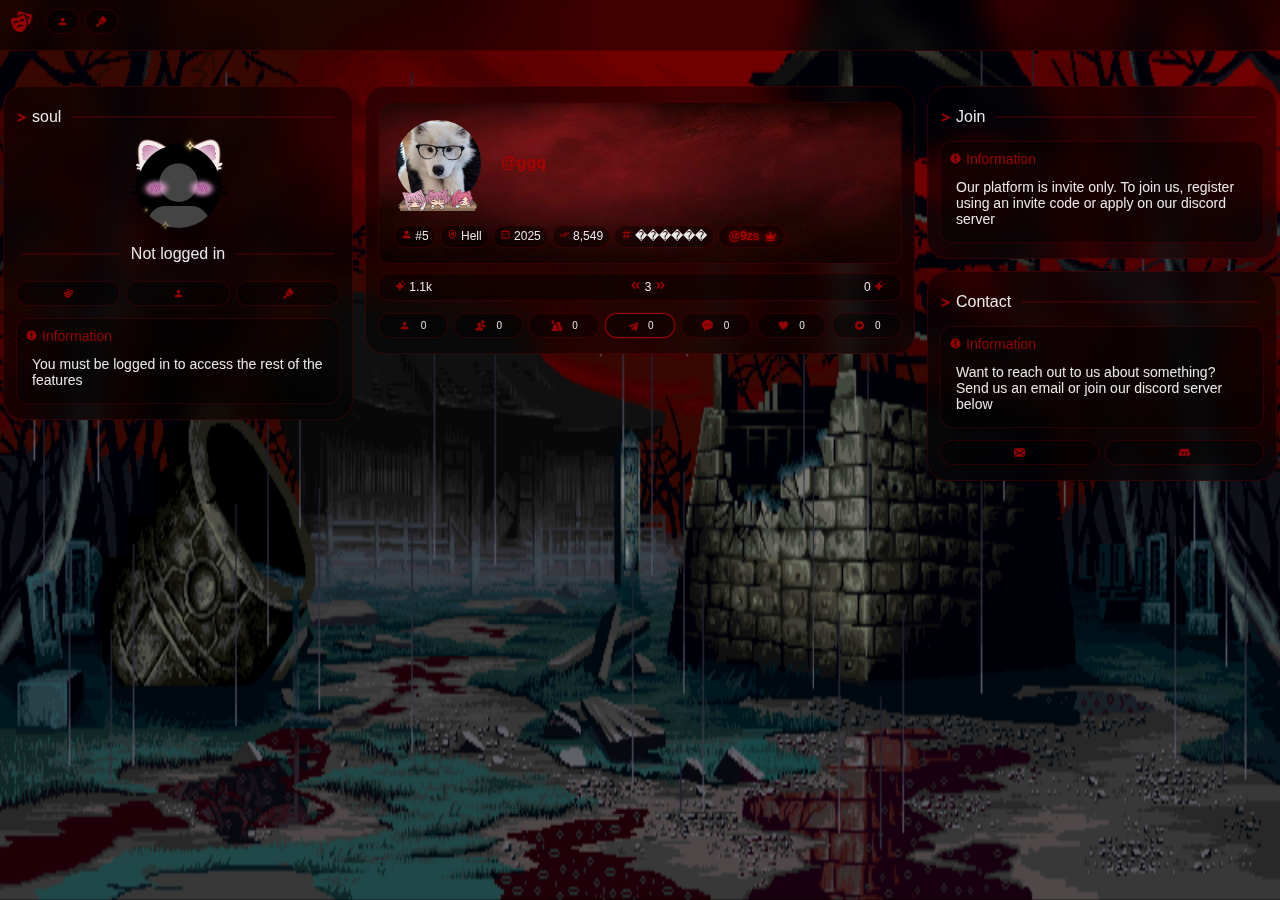
==== ggq.html @ 992c4e79 "Add files via upload" ====
<html lang="en" data-beasties-container="">
  <head>
    <meta charset="utf-8" />
    <base />
    <title>@ggq</title>
    <meta name="viewport" content="width=device-width, initial-scale=1" />
    <link rel="icon" type="image/x-icon" href="../assets/img/favicon.ico" />
    <style>
      :root {
        --bg: #000000;
        --c-a: #0000006b;
        --c-b: #ffffff38;
        --c-c: #ffffffda;
        --c-d: #ffffffe8;
        --c-e: #ff4545;
        --b-a: 20px;
        --b-b: 15px;
        --b-c: 12px;
      }
      @media all and (min-width: 701px) {
        .pg {
          width: 550px;
        }
        .pgl,
        .pgr {
          width: 350px;
        }
        .pg,
        .pgl,
        .pgr {
          padding: 6px 3px;
          border-radius: var(--b-a);
          border: 1.5px solid var(--c-b);
          margin: 6px;
        }
        .app {
          margin: 80px 0;
        }
        .bg {
          background-size: 100% 100%;
        }
        .bn {
          border-radius: var(--b-b) var(--b-b) var(--b-c) var(--b-c);
        }
        .nvb {
          display: block;
          margin: 6px;
          float: left;
        }
        .nvt {
          display: none;
        }
      }
      @media all and (max-width: 700px) {
        .pg {
          width: 100dvw;
          min-height: 100dvh;
          margin: 0;
          padding: 50px 0 80px;
          border: none;
          border-radius: 0;
        }
        .app {
          margin: 0;
        }
        .bg {
          background-size: cover;
        }
        .bn {
          border-radius: var(--b-c);
        }
        .nvt {
          display: block;
          float: right;
          margin: 9px 3px;
        }
        .pgl,
        .pgr,
        .nvb {
          display: none;
        }
      }
      .app {
        display: flex;
        flex-direction: row;
        align-items: flex-start;
        justify-content: center;
      }
      .nv {
        display: inline-block;
        vertical-align: bottom;
        text-align: center;
        width: 100dvw;
        overflow: hidden;
        border-bottom: 1.5px solid var(--c-b);
        background: var(--c-a);
        -webkit-backdrop-filter: blur(15px);
        backdrop-filter: blur(15px);
        position: fixed;
        left: 0;
        top: 0;
        z-index: 999999;
        min-height: 50px;
      }
      .nvlg {
        display: flex;
        margin: 9px 3px 9px 9px;
        float: left;
        align-items: center;
        cursor: pointer;
      }
      .nvsc {
        background: var(--c-c);
        height: 2px;
        position: absolute;
        bottom: 0;
        transition: width 0.2s ease;
      }
      .pg {
        display: inline-block;
        text-align: center;
        background: var(--c-a);
        -webkit-backdrop-filter: blur(15px);
        backdrop-filter: blur(15px);
        box-sizing: border-box;
      }
      .pgl,
      .pgr {
        text-align: center;
        background: var(--c-a);
        -webkit-backdrop-filter: blur(15px);
        backdrop-filter: blur(15px);
        box-sizing: border-box;
      }
      .hd {
        margin: 9px;
        display: flex;
        flex-direction: row;
        align-items: center;
        gap: 5px;
        font-size: 16px;
        height: 30px;
        color: var(--c-d);
      }
      .dvdr {
        border: 1.5px solid var(--c-b);
        flex-grow: 1;
        margin: 6px;
      }
      .ints {
        display: flex;
        flex-direction: row;
        flex-wrap: wrap;
        justify-content: flex-start;
        border-top: 1.5px solid var(--c-b);
        margin-top: 5px;
        padding-top: 5px;
      }
      .ints:empty {
        display: none;
      }
      .int {
        padding: 3px 6px;
        font-size: 12px;
      }
      .lnk {
        padding: 0;
        margin: 0;
        background: none;
        border: none;
        box-shadow: none;
        color: var(--c-c);
        -webkit-user-select: none;
        user-select: none;
        cursor: pointer;
      }
      .lnk:hover {
        padding: 0;
        margin: 0;
        background: none;
        border: none;
        box-shadow: none;
        color: var(--c-c);
        text-shadow: 0 0 5px var(--c-b);
      }
      .ev {
        display: flex;
        align-items: center;
        justify-content: space-evenly;
      }
      .bdg {
        margin: 2px;
        vertical-align: middle;
        -webkit-user-select: none;
        user-select: none;
        transition: transform 0.2s ease-in-out;
      }
      .bdg:hover {
        transform: rotate(360deg);
      }
      .av {
        margin: 2px;
        border-radius: 50%;
        vertical-align: middle;
        pointer-events: none;
        -webkit-user-select: none;
        user-select: none;
      }
      .csml {
        position: absolute;
        vertical-align: middle;
        pointer-events: none;
        -webkit-user-select: none;
        user-select: none;
        left: -5px;
        top: -5px;
      }
      .csms {
        position: absolute;
        vertical-align: middle;
        pointer-events: none;
        -webkit-user-select: none;
        user-select: none;
        left: 0;
        top: 0;
      }
      .bg {
        width: 100dvw;
        height: 100dvh;
        background-repeat: no-repeat;
        position: fixed;
        top: 0;
        left: 0;
      }
      .bn {
        background: var(--c-a);
        background-repeat: no-repeat;
        background-size: 100% 100%;
        border: 1.5px solid var(--c-b);
        padding: 15px;
        margin: 9px;
        animation: fdanim 0.2s ease-in;
      }
      .un {
        color: var(--x);
        font-size: inherit;
        font-weight: 700;
        margin: 3px;
        -webkit-user-select: none;
        user-select: none;
        cursor: pointer;
      }
      .dt {
        font-size: 14px;
        margin: 0 5px;
        -webkit-user-select: none;
        user-select: none;
      }
      .hl {
        font-size: 14px;
        margin: 0 0 6px;
        color: var(--c-c);
      }
      .cn {
        overflow: auto;
        max-height: 1500px;
        border: 1.5px solid var(--c-b);
        border-radius: var(--b-c);
        padding: 9px;
        word-wrap: break-word;
        margin: 9px;
        font-size: 14px;
        text-align: left;
        z-index: 9999;
        background: var(--c-a);
        animation: fdanim 0.2s ease-in;
      }
      .ubl {
        margin: 0;
        padding: 3px 4px;
        font-size: 12px;
        position: absolute;
        width: 79px;
        height: 17px;
        bottom: -5px;
        left: 0;
        overflow: auto;
        z-index: 99999;
        text-align: center;
        color: var(--c-d);
        -webkit-user-select: none;
        user-select: none;
        text-decoration: none;
        white-space: nowrap;
        cursor: pointer;
        background-repeat: no-repeat;
        background-size: 100% 100%;
        align-content: center;
      }
      .ubs {
        margin: 0;
        padding: 2px;
        font-size: 4px;
        position: absolute;
        width: 20px;
        height: 4px;
        bottom: 0;
        left: 0;
        overflow: auto;
        z-index: 99999;
        text-align: center;
        color: var(--c-d);
        -webkit-user-select: none;
        user-select: none;
        text-decoration: none;
        white-space: nowrap;
        cursor: pointer;
        background-repeat: no-repeat;
        background-size: 100% 100%;
        align-content: center;
      }
      .cnt {
        color: var(--c-d);
        text-align: left;
        word-break: break-word;
        white-space: pre-wrap;
        padding: 6px;
        font-size: inherit;
      }
      .tr {
        float: right;
        font-size: 12px;
        color: var(--c-c);
      }
      .rw {
        display: flex;
        flex-direction: row;
        justify-content: space-evenly;
        margin: 6px;
        animation: fdanim 0.2s ease-in;
      }
      .bx {
        text-align: center;
        padding: 3px 6px;
        margin: 9px;
        border-radius: var(--b-c);
        background: var(--c-a);
        border: 1.5px solid var(--c-b);
        color: var(--c-d);
        -webkit-user-select: none;
        user-select: none;
        text-decoration: none;
        font-size: 12px;
        z-index: 999999;
        animation: fdanim 0.2s ease-in;
      }
      .exp {
        display: flex;
        justify-content: space-between;
        flex-direction: row;
        text-align: center;
        padding: 6px 10px;
        margin: 9px;
        border-radius: var(--b-c);
        background: var(--c-a);
        border: 1.5px solid var(--c-b);
        color: var(--c-d);
        -webkit-user-select: none;
        user-select: none;
        text-decoration: none;
        font-size: 12px;
        z-index: 999999;
        animation: fdanim 0.2s ease-in;
      }
      .sig {
        padding: 3px 6px;
        margin: 3px 3px 3px auto;
        text-align: center;
        border-radius: var(--b-c);
        background: var(--c-a);
        border: 1.5px solid var(--c-b);
        color: var(--c-d);
        -webkit-user-select: none;
        user-select: none;
        text-decoration: none;
        font-size: 12px;
        z-index: 999999;
        animation: fdanim 0.2s ease-in;
      }
      @keyframes fdanim {
        0% {
          opacity: 0;
        }
        to {
          opacity: 1;
        }
      }
      .glw {
        filter: drop-shadow(0 0 3px var(--x));
      }
      [data-title]:hover {
        position: relative;
      }
      [data-title]:hover:after {
        background: var(--c-a);
        border: 1.5px solid var(--c-b);
        border-radius: var(--b-c);
        color: var(--c-d);
        -webkit-user-select: none;
        user-select: none;
        text-decoration: none;
        font-size: 14px;
        content: attr(data-title);
        margin-bottom: 10px;
        top: -35px;
        left: 0;
        padding: 6px 10px;
        position: absolute;
        width: max-content;
        z-index: 9999;
        cursor: pointer;
        animation: datatitleanim 0.2s ease forwards, fdoanim 2s forwards;
      }
      @keyframes datatitleanim {
        0% {
          transform: scale(0);
          top: 0;
        }
        to {
          transform: scale(1);
          top: -35px;
        }
      }
      body,
      html {
        display: flex;
        flex-direction: column;
        align-items: center;
        text-align: center;
        width: 100%;
        min-height: 100dvh;
        overflow-x: hidden;
        background: var(--bg);
        color: var(--c-d);
        font-family: arial;
        box-sizing: border-box;
        margin: 0;
        padding: 0;
        -webkit-text-size-adjust: 100%;
        scrollbar-width: none;
      }
      *::-webkit-scrollbar {
        display: none;
      }
      button,
      a {
        text-align: center;
        align-items: center;
        padding: 6px 10px;
        margin: 3px;
        border-radius: var(--b-c);
        background: var(--c-a);
        color: var(--c-d);
        border: 1.5px solid var(--c-b);
        -webkit-user-select: none;
        user-select: none;
        text-decoration: none;
        font-size: 14px;
        transition: transform 0.2s;
        cursor: pointer;
      }
      img {
        -webkit-user-select: none;
        user-select: none;
      }
      button:hover,
      a:hover,
      .act,
      .bn:hover,
      .cn:hover,
      .bx:hover,
      .exp:hover,
      .sig:hover {
        border: 1.5px solid var(--c-c);
        box-shadow: 0 0 1.5px var(--c-c);
      }
    </style>
    <link
      rel="stylesheet"
      href="../assets/css/styles-ADPBW2C3.css"
      media="all"
      onload="this.media='all'"
    />
    <noscript
      ><link rel="stylesheet" href="../assets/css/styles-ADPBW2C3.css"
    /></noscript>
    <meta name="title" content="@ggq" />
    <meta name="og:title" content="@ggq" />
    <meta name="twitter:title" content="@ggq" />
    <meta name="description" content="" />
    <meta name="og:description" content="" />
    <meta name="theme-color" content="#ad0101" />
    <meta name="og:image" content="../assets/img/2025/1/27n99kT.jpg" />
    <meta name="twitter:card" content="summary" />
    <meta name="og:type" content="website" />
  </head>
  <body>
    <!--nghm-->
    <script type="text/javascript" id="ng-event-dispatch-contract">
      (() => {
        function p(t, n, r, o, e, i, f, m) {
          return {
            eventType: t,
            event: n,
            targetElement: r,
            eic: o,
            timeStamp: e,
            eia: i,
            eirp: f,
            eiack: m,
          };
        }
        function u(t) {
          let n = [],
            r = (e) => {
              n.push(e);
            };
          return {
            c: t,
            q: n,
            et: [],
            etc: [],
            d: r,
            h: (e) => {
              r(p(e.type, e, e.target, t, Date.now()));
            },
          };
        }
        function s(t, n, r) {
          for (let o = 0; o < n.length; o++) {
            let e = n[o];
            (r ? t.etc : t.et).push(e), t.c.addEventListener(e, t.h, r);
          }
        }
        function c(t, n, r, o, e = window) {
          let i = u(t);
          e._ejsas || (e._ejsas = {}), (e._ejsas[n] = i), s(i, r), s(i, o, !0);
        }
        window.__jsaction_bootstrap = c;
      })();
    </script>
    <script>
      window.__jsaction_bootstrap(document.body, "ng", ["click"], ["error"]);
    </script>
    <root ng-version="19.1.1" ng-server-context="ssr"
      ><!----><security
      ></security
      ><!----><router-outlet
      ></router-outlet
      ><profile ng-version="19.1.1"
        ><div class="app" style="--c-b: #ad010138; --c-c: #ad0101da">
          <navbar
            ><div class="nv">
              <div class="nvlg" tabindex="0">
                <icons icon="logo" width="25" height="25" color="var(--c-c)"
                  ><svg
                    viewBox="0 0 24 24"
                    fill="none"
                    xmlns="http://www.w3.org/2000/svg"
                    width="25"
                    height="25"
                  >
                    <g fill="var(--c-c)">
                      <path
                        d="m21.54 9.14-.85 3.3a6.76 6.76 0 0 1-2.34 3.68 8.64 8.64 0 0 0-.14-3.82l-.86-3.37-.15-.58c.17-.08.38-.1.6-.04.37.1.6.4.63.7a.75.75 0 1 0 1.5-.15 2.34 2.34 0 0 0-1.75-2 2.4 2.4 0 0 0-1.41.05l-.02-.05a3.61 3.61 0 0 0-1.17-1.69 3.45 3.45 0 0 0-1.13-.56 3.43 3.43 0 0 0-2.07.12c-.55.19-1.2.5-1.92.83l-.07.03c-1.19.56-1.66.77-2.15.93l-.44.13.33-1.27c.44-1.72.66-2.58 1.23-3.01.2-.15.41-.25.64-.32.68-.2 1.46.17 3.01.9 1.15.54 1.73.8 2.33 1l.63.18c.61.14 1.24.21 2.5.35 1.69.18 2.54.27 3.04.8.16.17.3.38.4.6.29.68.07 1.54-.37 3.26Z"
                      ></path>
                      <path
                        fill-rule="evenodd"
                        clip-rule="evenodd"
                        d="m16.76 12.68-.85-3.3c-.44-1.72-.66-2.58-1.23-3.01-.2-.15-.41-.25-.64-.32-.68-.2-1.46.17-3.02.9-1.15.54-1.72.8-2.32 1l-.63.18c-.62.14-1.24.21-2.5.35-1.7.18-2.54.27-3.04.8-.16.17-.3.38-.4.6-.29.68-.07 1.54.37 3.26l.85 3.3c.99 3.87 4.3 5.09 6.51 5.47.68.11 1.02.17 2.05-.12a3.76 3.76 0 0 0 1.82-.97c1.74-1.48 4.02-4.27 3.03-8.14ZM6 13.37c.02-.3.25-.6.63-.7.38-.1.73.04.9.29a.75.75 0 0 0 1.23-.88 2.34 2.34 0 0 0-2.52-.86 2.34 2.34 0 0 0-1.74 2 .75.75 0 0 0 1.5.15Zm5.8-1.56c.02-.3.25-.6.63-.7.38-.1.73.05.9.3a.75.75 0 1 0 1.22-.88 2.34 2.34 0 0 0-2.5-.87 2.34 2.34 0 0 0-1.75 2.01.75.75 0 0 0 1.5.14Zm1.84 3.82a.75.75 0 0 1-.89 1.21l-.1-.05c-.07-.05-.2-.1-.4-.16a3.2 3.2 0 0 0-1.68.04 3.2 3.2 0 0 0-1.48.81 2.06 2.06 0 0 0-.32.42.75.75 0 0 1-1.37-.6l.68.3-.68-.3v-.01l.01-.03a1.92 1.92 0 0 1 .15-.26 4.7 4.7 0 0 1 2.62-1.78 4.7 4.7 0 0 1 2.47-.03 3.56 3.56 0 0 1 .95.41l.02.02h.01Z"
                      ></path>
                    </g></svg
                  ><!----><!----><!----><!----><!----><!----><!----><!----><!----><!----><!----><!----><!----><!----><!----><!----><!----><!----><!----><!----><!----><!----><!----><!----><!----><!----><!----><!----><!----><!----><!----><!----><!----><!----><!----><!----><!----><!----><!----><!----><!----><!----><!----><!----><!----><!----><!----><!----><!----><!----><!----><!----><!----><!----></icons
                >
              </div>
              <!----><button class="nvt">
                <icons icon="bars" width="11" height="11"
                  ><!----><!----><!----><!----><!----><!----><!----><!----><!----><!----><!----><!----><!----><!----><!----><!----><!----><!----><!----><!----><!----><!----><!----><!----><!----><!----><!----><!----><!----><!----><!----><!----><!----><!----><!----><!----><!----><!----><svg
                    viewBox="-32 0 512 512"
                    xmlns="http://www.w3.org/2000/svg"
                    width="11"
                    height="11"
                    fill="var(--c-c)"
                  >
                    <path
                      d="M16 132h416a16 16 0 0 0 16-16V76a16 16 0 0 0-16-16H16A16 16 0 0 0 0 76v40a16 16 0 0 0 16 16zm0 160h416a16 16 0 0 0 16-16v-40a16 16 0 0 0-16-16H16a16 16 0 0 0-16 16v40a16 16 0 0 0 16 16zm0 160h416a16 16 0 0 0 16-16v-40a16 16 0 0 0-16-16H16a16 16 0 0 0-16 16v40a16 16 0 0 0 16 16z"
                    ></path></svg
                  ><!----><!----><!----><!----><!----><!----><!----><!----><!----><!----><!----><!----><!----><!----><!----><!----></icons
                >
              </button>
              <div class="nvb">
                <!----><button routerlink="/auth" tabindex="0">
                  <icons icon="user" width="11" height="11" color="var(--c-c)"
                    ><!----><!----><!----><!----><!----><!----><svg
                      viewBox="0 0 32 32"
                      xmlns="http://www.w3.org/2000/svg"
                      width="11"
                      height="11"
                      fill="var(--c-c)"
                    >
                      <path
                        d="M16 16a5 5 0 1 0 0-11 5 5 0 0 0 0 11zm0 2c-7 0-11 3-11 5v4h22v-4c0-2-4-5-11-5z"
                      ></path></svg
                    ><!----><!----><!----><!----><!----><!----><!----><!----><!----><!----><!----><!----><!----><!----><!----><!----><!----><!----><!----><!----><!----><!----><!----><!----><!----><!----><!----><!----><!----><!----><!----><!----><!----><!----><!----><!----><!----><!----><!----><!----><!----><!----><!----><!----><!----><!----><!----><!----></icons
                  ></button
                ><!----><button routerlink="/premium" tabindex="0">
                  <icons icon="brush" width="11" height="11" color="var(--c-c)"
                    ><!----><!----><!----><!----><!----><!----><!----><!----><!----><!----><!----><!----><!----><!----><!----><!----><!----><!----><!----><!----><!----><!----><!----><!----><!----><svg
                      xmlns="http://www.w3.org/2000/svg"
                      viewBox="0 0 444.9 444.9"
                      xml:space="preserve"
                      width="11"
                      height="11"
                      fill="var(--c-c)"
                    >
                      <path
                        d="M440 173c6-6 6-15 0-21l-22-23c-5-5-13-5-19-1l-47 32 32-48c4-6 3-14-2-19l-49-49c-5-4-11-5-17-3l-9 4 4-9c3-5 2-12-3-16L293 4c-6-5-15-5-21 0L153 123l168 169 119-119zM131 146l-35 34a15 15 0 0 0 0 21l33 33a29 29 0 0 1-5 45c-96 62-105 71-108 73a54 54 0 0 0 76 77c3-3 12-12 74-108a29 29 0 0 1 45-5l33 33c5 6 15 6 21 0l34-35-168-168zM70 405a21 21 0 1 1-30-30 21 21 0 0 1 30 30z"
                      ></path></svg
                    ><!----><!----><!----><!----><!----><!----><!----><!----><!----><!----><!----><!----><!----><!----><!----><!----><!----><!----><!----><!----><!----><!----><!----><!----><!----><!----><!----><!----><!----></icons
                  >
                </button>
              </div>
              <div class="nvsc" style="width: 0%"></div></div
          ></navbar>
          <div
            class="bg"
            style="background-image: url(../assets/img/2024/11/ac7G6nu.gif)"
          ></div>
          <left
            ><div style="display: flex; flex-direction: column">
              <!---->
              <div class="pgl">
                <div class="hd">
                  <icons
                    icon="rightarrow"
                    width="11"
                    height="11"
                    color="var(--c-c)"
                    ><!----><!----><!----><!----><!----><!----><!----><!----><!----><!----><!----><!----><!----><!----><svg
                      viewBox="-64 0 512 512"
                      xmlns="http://www.w3.org/2000/svg"
                      width="11"
                      height="11"
                      fill="var(--c-c)"
                    >
                      <path
                        d="M365.5 209.8 59.2 67a32 32 0 0 0-42.6 15.5L3 111.6a32 32 0 0 0 15.5 42.7L237 256 18.5 358A32 32 0 0 0 3 400.5l13.5 29A32 32 0 0 0 59.1 445l306.4-143a32 32 0 0 0 18.5-29V239a32 32 0 0 0-18.5-29z"
                      ></path></svg
                    ><!----><!----><!----><!----><!----><!----><!----><!----><!----><!----><!----><!----><!----><!----><!----><!----><!----><!----><!----><!----><!----><!----><!----><!----><!----><!----><!----><!----><!----><!----><!----><!----><!----><!----><!----><!----><!----><!----><!----><!----></icons
                  >
                  soul
                  <div class="dvdr"></div>
                </div>
                <div class="rw">
                  <avatar size="large"
                    ><div style="display: inline-block; position: relative">
                      <!----><img
                        alt="kitty"
                        src="../assets/img/static/cosmetics/kitty.png"
                        width="100"
                        height="100"
                        class="csml"
                      /><!----><img
                        alt="avatar"
                        class="av"
                        src="../assets/img/static/images/avatar.png"
                        width="85"
                        height="85"
                      /></div
                  ></avatar>
                </div>
                <div class="hd">
                  <div class="dvdr"></div>
                  <div style="margin: 0; font-size: 16px">Not logged in</div>
                  <div class="dvdr"></div>
                </div>
                <div class="rw">
                  <button routerlink="/" style="width: 100%" tabindex="0">
                    <icons icon="logo" width="11" height="11" color="var(--c-c)"
                      ><svg
                        viewBox="0 0 24 24"
                        fill="none"
                        xmlns="http://www.w3.org/2000/svg"
                        width="11"
                        height="11"
                      >
                        <g fill="var(--c-c)">
                          <path
                            d="m21.54 9.14-.85 3.3a6.76 6.76 0 0 1-2.34 3.68 8.64 8.64 0 0 0-.14-3.82l-.86-3.37-.15-.58c.17-.08.38-.1.6-.04.37.1.6.4.63.7a.75.75 0 1 0 1.5-.15 2.34 2.34 0 0 0-1.75-2 2.4 2.4 0 0 0-1.41.05l-.02-.05a3.61 3.61 0 0 0-1.17-1.69 3.45 3.45 0 0 0-1.13-.56 3.43 3.43 0 0 0-2.07.12c-.55.19-1.2.5-1.92.83l-.07.03c-1.19.56-1.66.77-2.15.93l-.44.13.33-1.27c.44-1.72.66-2.58 1.23-3.01.2-.15.41-.25.64-.32.68-.2 1.46.17 3.01.9 1.15.54 1.73.8 2.33 1l.63.18c.61.14 1.24.21 2.5.35 1.69.18 2.54.27 3.04.8.16.17.3.38.4.6.29.68.07 1.54-.37 3.26Z"
                          ></path>
                          <path
                            fill-rule="evenodd"
                            clip-rule="evenodd"
                            d="m16.76 12.68-.85-3.3c-.44-1.72-.66-2.58-1.23-3.01-.2-.15-.41-.25-.64-.32-.68-.2-1.46.17-3.02.9-1.15.54-1.72.8-2.32 1l-.63.18c-.62.14-1.24.21-2.5.35-1.7.18-2.54.27-3.04.8-.16.17-.3.38-.4.6-.29.68-.07 1.54.37 3.26l.85 3.3c.99 3.87 4.3 5.09 6.51 5.47.68.11 1.02.17 2.05-.12a3.76 3.76 0 0 0 1.82-.97c1.74-1.48 4.02-4.27 3.03-8.14ZM6 13.37c.02-.3.25-.6.63-.7.38-.1.73.04.9.29a.75.75 0 0 0 1.23-.88 2.34 2.34 0 0 0-2.52-.86 2.34 2.34 0 0 0-1.74 2 .75.75 0 0 0 1.5.15Zm5.8-1.56c.02-.3.25-.6.63-.7.38-.1.73.05.9.3a.75.75 0 1 0 1.22-.88 2.34 2.34 0 0 0-2.5-.87 2.34 2.34 0 0 0-1.75 2.01.75.75 0 0 0 1.5.14Zm1.84 3.82a.75.75 0 0 1-.89 1.21l-.1-.05c-.07-.05-.2-.1-.4-.16a3.2 3.2 0 0 0-1.68.04 3.2 3.2 0 0 0-1.48.81 2.06 2.06 0 0 0-.32.42.75.75 0 0 1-1.37-.6l.68.3-.68-.3v-.01l.01-.03a1.92 1.92 0 0 1 .15-.26 4.7 4.7 0 0 1 2.62-1.78 4.7 4.7 0 0 1 2.47-.03 3.56 3.56 0 0 1 .95.41l.02.02h.01Z"
                          ></path>
                        </g></svg
                      ><!----><!----><!----><!----><!----><!----><!----><!----><!----><!----><!----><!----><!----><!----><!----><!----><!----><!----><!----><!----><!----><!----><!----><!----><!----><!----><!----><!----><!----><!----><!----><!----><!----><!----><!----><!----><!----><!----><!----><!----><!----><!----><!----><!----><!----><!----><!----><!----><!----><!----><!----><!----><!----><!----></icons
                    ></button
                  ><button routerlink="/auth" style="width: 100%" tabindex="0">
                    <icons icon="user" width="11" height="11" color="var(--c-c)"
                      ><!----><!----><!----><!----><!----><!----><svg
                        viewBox="0 0 32 32"
                        xmlns="http://www.w3.org/2000/svg"
                        width="11"
                        height="11"
                        fill="var(--c-c)"
                      >
                        <path
                          d="M16 16a5 5 0 1 0 0-11 5 5 0 0 0 0 11zm0 2c-7 0-11 3-11 5v4h22v-4c0-2-4-5-11-5z"
                        ></path></svg
                      ><!----><!----><!----><!----><!----><!----><!----><!----><!----><!----><!----><!----><!----><!----><!----><!----><!----><!----><!----><!----><!----><!----><!----><!----><!----><!----><!----><!----><!----><!----><!----><!----><!----><!----><!----><!----><!----><!----><!----><!----><!----><!----><!----><!----><!----><!----><!----><!----></icons
                    ></button
                  ><button
                    routerlink="/premium"
                    style="width: 100%"
                    tabindex="0"
                  >
                    <icons
                      icon="brush"
                      width="11"
                      height="11"
                      color="var(--c-c)"
                      ><!----><!----><!----><!----><!----><!----><!----><!----><!----><!----><!----><!----><!----><!----><!----><!----><!----><!----><!----><!----><!----><!----><!----><!----><!----><svg
                        xmlns="http://www.w3.org/2000/svg"
                        viewBox="0 0 444.9 444.9"
                        xml:space="preserve"
                        width="11"
                        height="11"
                        fill="var(--c-c)"
                      >
                        <path
                          d="M440 173c6-6 6-15 0-21l-22-23c-5-5-13-5-19-1l-47 32 32-48c4-6 3-14-2-19l-49-49c-5-4-11-5-17-3l-9 4 4-9c3-5 2-12-3-16L293 4c-6-5-15-5-21 0L153 123l168 169 119-119zM131 146l-35 34a15 15 0 0 0 0 21l33 33a29 29 0 0 1-5 45c-96 62-105 71-108 73a54 54 0 0 0 76 77c3-3 12-12 74-108a29 29 0 0 1 45-5l33 33c5 6 15 6 21 0l34-35-168-168zM70 405a21 21 0 1 1-30-30 21 21 0 0 1 30 30z"
                        ></path></svg
                      ><!----><!----><!----><!----><!----><!----><!----><!----><!----><!----><!----><!----><!----><!----><!----><!----><!----><!----><!----><!----><!----><!----><!----><!----><!----><!----><!----><!----><!----></icons
                    >
                  </button>
                </div>
                <div class="cn">
                  <div class="hl">
                    <icons icon="info" width="11" height="11" color="var(--c-c)"
                      ><!----><!----><!----><!----><!----><!----><!----><!----><!----><!----><!----><!----><!----><!----><!----><!----><!----><!----><!----><!----><!----><!----><!----><!----><!----><!----><!----><!----><!----><!----><!----><!----><!----><!----><!----><!----><!----><!----><!----><svg
                        xmlns="http://www.w3.org/2000/svg"
                        viewBox="0 0 24 24"
                        width="11"
                        height="11"
                        fill="var(--c-c)"
                      >
                        <path
                          fill-rule="evenodd"
                          d="M1 12a11 11 0 1 1 22 0 11 11 0 0 1-22 0m9-6c0-.5.5-1 1-1h2c.5 0 1 .5 1 1l-.4 7c0 .6-.5 1-1 1h-1.2a1 1 0 0 1-1-1l-.3-7Zm4 11a2 2 0 1 1-4 0 2 2 0 0 1 4 0"
                          clip-rule="evenodd"
                        ></path></svg
                      ><!----><!----><!----><!----><!----><!----><!----><!----><!----><!----><!----><!----><!----><!----><!----></icons
                    ><span style="margin-left: 5px">Information</span>
                  </div>
                  <div class="cnt">You must be logged in to access the rest of the features</div>
                </div>
              </div>
              <!---->
            </div></left
          >
          <div class="pg">
            <div
              class="bn"
              style="background-image: url(../assets/img/2024/11/g2FZX2Y.jpg)"
            >
              <div style="position: relative">
                <div style="position: absolute; top: 0px; right: 0px">
                  <!---->
                </div>
              </div>
              <div
                style="display: flex; flex-direction: row; align-items: center"
              >
                <avatar size="large"
                  ><div style="display: inline-block; position: relative">
                    <div
                      tabindex="0"
                      class="ubl"
                      style="
                        border: none;
                        backdrop-filter: none;
                        -webkit-backdrop-filter: none;
                        border-radius: 0;
                        background-image: url(../assets/img/2025/1/R4x8135.png);
                      "
                    >
                      <!---->
                    </div>
                    <!----><!----><img
                      alt="avatar"
                      class="av"
                      src="../assets/img/2025/1/27n99kT.jpg"
                      width="85"
                      height="85"
                    /></div
                ></avatar>
                <div style="text-align: left; margin-left: 15px">
                  <span class="un" style="--x: #ad0101; font-size: 16px"
                    >@ggq</span
                  ><!----><span style="display: inline-flex; margin-left: 3px"
                    ><!----><!----><!----></span
                  ><!----><!---->
                </div>
              </div>
              <div
                style="
                  display: flex;
                  flex-direction: row;
                  flex-wrap: wrap;
                  margin: 10px 0 0;
                "
              >
                <div
                  class="bx"
                  style="margin: 8px 4px 0 0"
                  data-title="User #5"
                >
                  <icons icon="user" width="11" height="11"
                    ><!----><!----><!----><!----><!----><!----><svg
                      viewBox="0 0 32 32"
                      xmlns="http://www.w3.org/2000/svg"
                      width="11"
                      height="11"
                      fill="#ad0101"
                    >
                      <path
                        d="M16 16a5 5 0 1 0 0-11 5 5 0 0 0 0 11zm0 2c-7 0-11 3-11 5v4h22v-4c0-2-4-5-11-5z"
                      ></path></svg
                    ><!----><!----><!----><!----><!----><!----><!----><!----><!----><!----><!----><!----><!----><!----><!----><!----><!----><!----><!----><!----><!----><!----><!----><!----><!----><!----><!----><!----><!----><!----><!----><!----><!----><!----><!----><!----><!----><!----><!----><!----><!----><!----><!----><!----><!----><!----><!----><!----></icons
                  >
                  #5
                </div>
                <div
                  class="bx"
                  style="margin: 8px 4px 0 0"
                  data-title="Currently in Hell"
                >
                  <icons icon="location" width="11" height="11"
                    ><!----><!----><!----><!----><!----><!----><!----><!----><!----><!----><!----><!----><!----><!----><!----><!----><!----><!----><!----><!----><!----><!----><!----><!----><!----><!----><!----><!----><!----><svg
                      viewBox="0 0 24 24"
                      aria-hidden="true"
                      width="11"
                      height="11"
                      fill="#ad0101"
                    >
                      <path
                        d="M12 7a3.5 3.5 0 1 0 0 7 3.5 3.5 0 0 0 0-7zm0 5a1.5 1.5 0 1 1 0-3 1.5 1.5 0 0 1 0 3zm0-10a8.5 8.5 0 0 0-8.5 8.5c0 6 7.6 11.1 8 11.3l.5.4.6-.4c.3-.2 7.9-5.3 7.9-11.3C20.5 5.8 16.7 2 12 2zm0 17.8c-1.7-1.3-6.5-5.2-6.5-9.3a6.5 6.5 0 0 1 13 0c0 4-4.8 8-6.5 9.3z"
                      ></path></svg
                    ><!----><!----><!----><!----><!----><!----><!----><!----><!----><!----><!----><!----><!----><!----><!----><!----><!----><!----><!----><!----><!----><!----><!----><!----><!----></icons
                  >
                  Hell
                </div>
                <!---->

                <!---->
                <div
                  class="bx"
                  style="margin: 8px 4px 0 0"
                  data-title="Joined 6/2/2025"
                >
                  <icons icon="calendar" width="11" height="11"
                    ><!----><!----><!----><!----><!----><!----><!----><!----><!----><!----><!----><!----><!----><!----><!----><!----><!----><!----><!----><!----><!----><!----><!----><!----><!----><!----><!----><!----><!----><!----><svg
                      viewBox="0 0 24 24"
                      aria-hidden="true"
                      width="11"
                      height="11"
                      fill="#ad0101"
                    >
                      <path
                        d="M7 4V3h2v1h6V3h2v1h2c1 0 2 1 2 3v12l-2 2H6c-2 0-3-1-3-2V7c0-2 1-3 3-3h1zm0 2H6L5 7v12h14V6h-2v1h-2V6H9v1H7V6zm0 6h2v-2H7v2zm0 4h2v-2H7v2zm4-4h2v-2h-2v2zm0 4h2v-2h-2v2zm4-4h2v-2h-2v2z"
                      ></path></svg
                    ><!----><!----><!----><!----><!----><!----><!----><!----><!----><!----><!----><!----><!----><!----><!----><!----><!----><!----><!----><!----><!----><!----><!----><!----></icons
                  >
                  2025
                </div>
                <div
                  class="bx"
                  style="margin: 8px 4px 0 0"
                  data-title="Last seen 11/9/2001"
                >
                  <icons icon="seen" width="11" height="11"
                    ><!----><!----><!----><!----><!----><!----><!----><!----><!----><!----><!----><!----><!----><!----><!----><!----><!----><!----><!----><!----><!----><!----><!----><!----><!----><!----><!----><!----><!----><!----><!----><svg
                      viewBox="0 0 24 24"
                      xmlns="http://www.w3.org/2000/svg"
                      width="11"
                      height="11"
                      fill="#ad0101"
                    >
                      <path
                        d="M2.3 11.23a1 1 0 0 1 1.42.03l3.2 3.32 7.38-7.3a1 1 0 0 1 1.4 1.43l-8.1 8a1 1 0 0 1-.7.29 1 1 0 0 1-.7-.3l-3.92-4.05a1 1 0 0 1 .03-1.42Zm18-3.94-7.37 7.29-.26-.28a1 1 0 1 0-1.44 1.4l.96 1a1 1 0 0 0 .71.3h.01a1 1 0 0 0 .7-.3l8.1-8A1 1 0 0 0 20.3 7.3Z"
                      ></path></svg
                    ><!----><!----><!----><!----><!----><!----><!----><!----><!----><!----><!----><!----><!----><!----><!----><!----><!----><!----><!----><!----><!----><!----><!----></icons
                  >
                  8,549
                </div>
                <!---->
                <div
                  class="bx"
                  style="margin: 8px 4px 0 0"
                  data-title="Member of #������"
                >
                  <icons icon="hashtag" width="11" height="11"
                    ><!----><!----><!----><!----><!----><!----><!----><!----><!----><!----><!----><!----><!----><!----><!----><!----><!----><!----><!----><!----><!----><!----><!----><!----><!----><!----><!----><!----><!----><!----><!----><!----><!----><!----><!----><!----><!----><!----><!----><!----><!----><!----><svg
                      xmlns="http://www.w3.org/2000/svg"
                      fill="none"
                      viewBox="0 0 24 24"
                      width="11"
                      height="11"
                    >
                      <path
                        stroke-linecap="round"
                        stroke-width="2"
                        d="M10 4 7 20M17 4l-3 16M5 8h15M4 16h15"
                        stroke="#ad0101"
                      ></path></svg
                    ><!----><!----><!----><!----><!----><!----><!----><!----><!----><!----><!----><!----></icons
                  >
                  ������
                </div>
                <!---->
                <div
                  class="bx"
                  style="margin: 8px 4px 0 0"
                  data-title="Invited by @9zs"
                >
                  <display
                    ><span class="un glw" tabindex="0" style="--x: #ad0101"
                      >@9zs</span
                    ><!----><svg
                      height="11"
                      width="11"
                      fill="var(--x)"
                      version="1.2"
                      xmlns="http://www.w3.org/2000/svg"
                      viewBox="0 0 256 240.5"
                      xml:space="preserve"
                      class="bdg glw"
                      style="--x: #ad0101"
                    >
                      <path
                        d="M41 196h174v31H41v-31zM236 59a20 20 0 0 0-18 29l-42 21-38-64a20 20 0 1 0-20 0l-38 64-41-21c2-2 2-5 2-9a20 20 0 1 0-16 20l15 77h176l16-77a20 20 0 0 0 24-20c0-11-9-20-20-20z"
                      ></path></svg
                    ><!----><!----><!----><!----></display
                  >
                </div>
                <!---->
              </div>
            </div>
            <div class="exp">
              <div style="margin-left: 6px">
                <icons
                  icon="experience"
                  width="11"
                  height="11"
                  color="var(--c-c)"
                  ><!----><!----><!----><!----><!----><!----><!----><!----><!----><!----><!----><!----><!----><!----><!----><!----><!----><!----><!----><!----><!----><!----><!----><!----><!----><!----><!----><!----><!----><!----><!----><!----><!----><!----><!----><!----><!----><!----><!----><!----><!----><!----><!----><!----><!----><!----><svg
                    xmlns="http://www.w3.org/2000/svg"
                    viewBox="0 0 256 256"
                    width="11"
                    height="11"
                    fill="var(--c-c)"
                  >
                    <path
                      d="M209 144a16 16 0 0 1-11 15l-52 19-19 52a16 16 0 0 1-30 0l-19-52-52-19a16 16 0 0 1 0-30l52-19 19-52a16 16 0 0 1 30 0l19 52 52 19a16 16 0 0 1 11 15m-57-96h16v16a8 8 0 0 0 16 0V48h16a8 8 0 0 0 0-16h-16V16a8 8 0 0 0-16 0v16h-16a8 8 0 0 0 0 16m88 32h-8v-8a8 8 0 0 0-16 0v8h-8a8 8 0 0 0 0 16h8v8a8 8 0 0 0 16 0v-8h8a8 8 0 0 0 0-16"
                    ></path></svg
                  ><!----><!----><!----><!----><!----><!----><!----><!----></icons
                >
                1.1k
              </div>
              <div style="margin: 0 6px">
                <icons
                  icon="doubleleft"
                  width="11"
                  height="11"
                  color="var(--c-c)"
                  ><!----><!----><!----><!----><!----><!----><!----><!----><!----><!----><!----><!----><!----><!----><!----><!----><!----><svg
                    xmlns="http://www.w3.org/2000/svg"
                    viewBox="-32 0 512 512"
                    width="11"
                    height="11"
                    fill="var(--c-c)"
                  >
                    <path
                      d="m223.7 239 136-136a23.9 23.9 0 0 1 33.9 0l22.6 22.6a23.9 23.9 0 0 1 0 33.9L319.9 256l96.4 96.4a23.9 23.9 0 0 1 0 33.9L393.7 409a23.9 23.9 0 0 1-33.9 0l-136-136a24 24 0 0 1-.1-34m-192 34 136 136a23.9 23.9 0 0 0 33.9 0l22.6-22.6a23.9 23.9 0 0 0 0-33.9L127.9 256l96.4-96.4a23.9 23.9 0 0 0 0-33.9L201.7 103a23.9 23.9 0 0 0-33.9 0l-136 136a24 24 0 0 0-.1 34"
                    ></path></svg
                  ><!----><!----><!----><!----><!----><!----><!----><!----><!----><!----><!----><!----><!----><!----><!----><!----><!----><!----><!----><!----><!----><!----><!----><!----><!----><!----><!----><!----><!----><!----><!----><!----><!----><!----><!----><!----><!----></icons
                >
                3
                <icons
                  icon="doubleright"
                  width="11"
                  height="11"
                  color="var(--c-c)"
                  ><!----><!----><!----><!----><!----><!----><!----><!----><!----><!----><!----><!----><!----><!----><!----><!----><svg
                    xmlns="http://www.w3.org/2000/svg"
                    viewBox="-32 0 512 512"
                    width="11"
                    height="11"
                    fill="var(--c-c)"
                  >
                    <path
                      d="m224.3 273-136 136a23.9 23.9 0 0 1-33.9 0l-22.6-22.6a23.9 23.9 0 0 1 0-33.9l96.4-96.4-96.4-96.4a23.9 23.9 0 0 1 0-33.9L54.3 103a23.9 23.9 0 0 1 33.9 0l136 136a24 24 0 0 1 .1 34m192-34-136-136a23.9 23.9 0 0 0-33.9 0l-22.6 22.6a23.9 23.9 0 0 0 0 33.9l96.4 96.4-96.4 96.4a23.9 23.9 0 0 0 0 33.9l22.6 22.6a23.9 23.9 0 0 0 33.9 0l136-136a23.8 23.8 0 0 0 0-33.8"
                    ></path></svg
                  ><!----><!----><!----><!----><!----><!----><!----><!----><!----><!----><!----><!----><!----><!----><!----><!----><!----><!----><!----><!----><!----><!----><!----><!----><!----><!----><!----><!----><!----><!----><!----><!----><!----><!----><!----><!----><!----><!----></icons
                >
              </div>
              <div style="margin-right: 6px">
                0
                <icons
                  icon="experience"
                  width="11"
                  height="11"
                  color="var(--c-c)"
                  ><!----><!----><!----><!----><!----><!----><!----><!----><!----><!----><!----><!----><!----><!----><!----><!----><!----><!----><!----><!----><!----><!----><!----><!----><!----><!----><!----><!----><!----><!----><!----><!----><!----><!----><!----><!----><!----><!----><!----><!----><!----><!----><!----><!----><!----><!----><svg
                    xmlns="http://www.w3.org/2000/svg"
                    viewBox="0 0 256 256"
                    width="11"
                    height="11"
                    fill="var(--c-c)"
                  >
                    <path
                      d="M209 144a16 16 0 0 1-11 15l-52 19-19 52a16 16 0 0 1-30 0l-19-52-52-19a16 16 0 0 1 0-30l52-19 19-52a16 16 0 0 1 30 0l19 52 52 19a16 16 0 0 1 11 15m-57-96h16v16a8 8 0 0 0 16 0V48h16a8 8 0 0 0 0-16h-16V16a8 8 0 0 0-16 0v16h-16a8 8 0 0 0 0 16m88 32h-8v-8a8 8 0 0 0-16 0v8h-8a8 8 0 0 0 0 16h8v8a8 8 0 0 0 16 0v-8h8a8 8 0 0 0 0-16"
                    ></path></svg
                  ><!----><!----><!----><!----><!----><!----><!----><!----></icons
                >
              </div>
            </div>
            <!---->
            <div class="rw">
              <button
                class="ev"
                style="width: 100%; font-size: 10px"
                data-title="4 Following"
              >
                <icons icon="user" width="11" height="11" color="var(--c-c)"
                  ><!----><!----><!----><!----><!----><!----><svg
                    viewBox="0 0 32 32"
                    xmlns="http://www.w3.org/2000/svg"
                    width="11"
                    height="11"
                    fill="var(--c-c)"
                  >
                    <path
                      d="M16 16a5 5 0 1 0 0-11 5 5 0 0 0 0 11zm0 2c-7 0-11 3-11 5v4h22v-4c0-2-4-5-11-5z"
                    ></path></svg
                  ><!----><!----><!----><!----><!----><!----><!----><!----><!----><!----><!----><!----><!----><!----><!----><!----><!----><!----><!----><!----><!----><!----><!----><!----><!----><!----><!----><!----><!----><!----><!----><!----><!----><!----><!----><!----><!----><!----><!----><!----><!----><!----><!----><!----><!----><!----><!----><!----></icons
                >0</button
              ><button
                class="ev"
                style="width: 100%; font-size: 10px"
                data-title="4 Followers"
              >
                <icons icon="users" width="11" height="11" color="var(--c-c)"
                  ><!----><!----><!----><!----><!----><!----><!----><!----><!----><!----><!----><!----><!----><!----><!----><!----><!----><!----><!----><!----><!----><!----><!----><svg
                    xmlns="http://www.w3.org/2000/svg"
                    viewBox="0 0 52 52"
                    xml:space="preserve"
                    width="11"
                    height="11"
                    fill="var(--c-c)"
                  >
                    <path
                      d="M42 22c-3-1-3-2-3-3l2-3 2-6c0-4-3-8-8-8s-7 3-8 7l1 1c4 2 6 7 6 12 0 3-2 7-4 9v1l3 2h13c2 0 4-2 4-4v-1c0-3-4-5-8-7z"
                    ></path>
                    <path
                      d="M29 36c-4-1-4-2-4-4l2-3c2-2 3-4 3-7 0-5-3-10-10-10-6 0-9 5-9 10 0 3 1 5 3 7l2 3c0 2-1 3-4 4-5 2-10 5-10 9v1c0 2 2 4 4 4h28c2 0 4-2 4-4v-1c0-4-4-7-9-9z"
                    ></path></svg
                  ><!----><!----><!----><!----><!----><!----><!----><!----><!----><!----><!----><!----><!----><!----><!----><!----><!----><!----><!----><!----><!----><!----><!----><!----><!----><!----><!----><!----><!----><!----><!----></icons
                >0</button
              ><button
                class="ev"
                style="width: 100%; font-size: 10px"
                data-title="0 Pending"
              >
                <icons icon="pending" width="11" height="11" color="var(--c-c)"
                  ><!----><!----><!----><!----><!----><!----><!----><!----><!----><!----><!----><!----><!----><!----><!----><!----><!----><!----><!----><!----><!----><!----><!----><!----><svg
                    xmlns="http://www.w3.org/2000/svg"
                    viewBox="0 0 45.9 45.9"
                    xml:space="preserve"
                    width="11"
                    height="11"
                    fill="var(--c-c)"
                  >
                    <path
                      d="M43.2 26.7a9.4 9.4 0 0 0-5.9-2.8 9.3 9.3 0 0 0-6.2-16.2c-4.9 0-9 3.8-9.3 8.6A12.3 12.3 0 0 1 28.1 33a12.4 12.4 0 0 1 6.6 11v1.7h11.1l.1-12.3c0-2.5-1-5-2.7-6.7"
                    ></path>
                    <path
                      d="M23.2 34.6A9.3 9.3 0 0 0 17 18.3a9.3 9.3 0 0 0-6.3 16.3A9.4 9.4 0 0 0 2 43.9v1.8h29.7V44a9.4 9.4 0 0 0-8.5-9.4M6 11.4v3.4a2.6 2.6 0 0 0 5.2 0v-3.4h3.5a2.6 2.6 0 0 0 0-5.2h-3.5V2.8a2.6 2.6 0 0 0-5.2 0v3.4H2.6a2.6 2.6 0 0 0 0 5.2z"
                    ></path></svg
                  ><!----><!----><!----><!----><!----><!----><!----><!----><!----><!----><!----><!----><!----><!----><!----><!----><!----><!----><!----><!----><!----><!----><!----><!----><!----><!----><!----><!----><!----><!----></icons
                >0</button
              ><button
                class="ev act"
                style="width: 100%; font-size: 10px"
                data-title="3 Posts"
              >
                <icons icon="post" width="11" height="11" color="var(--c-c)"
                  ><!----><!----><!----><!----><!----><!----><!----><svg
                    xmlns="http://www.w3.org/2000/svg"
                    viewBox="0 0 20 20"
                    xml:space="preserve"
                    width="11"
                    height="11"
                    fill="var(--c-c)"
                  >
                    <path
                      d="M19 4 3 11v1l4 1 1 5 1 1 1-1 2-2 4 4 2-1 2-13c1-1 0-2-1-2zm-2 3-8 8v3l-2-5 10-6z"
                    ></path>
                    <path d="M0 0h20v20H0z" style="fill: none"></path></svg
                  ><!----><!----><!----><!----><!----><!----><!----><!----><!----><!----><!----><!----><!----><!----><!----><!----><!----><!----><!----><!----><!----><!----><!----><!----><!----><!----><!----><!----><!----><!----><!----><!----><!----><!----><!----><!----><!----><!----><!----><!----><!----><!----><!----><!----><!----><!----><!----></icons
                >0</button
              ><button
                class="ev"
                style="width: 100%; font-size: 10px"
                data-title="2 Replies"
              >
                <icons icon="reply" width="11" height="11" color="var(--c-c)"
                  ><!----><!----><!----><!----><!----><!----><!----><!----><svg
                    viewBox="0 0 32 32"
                    xmlns="http://www.w3.org/2000/svg"
                    width="11"
                    height="11"
                  >
                    <path
                      d="M24 16a2 2 0 1 1 0-4 2 2 0 0 1 0 4Zm-8 0a2 2 0 1 1 0-4 2 2 0 0 1 0 4Zm-8 0a2 2 0 1 1 0-4 2 2 0 0 1 0 4Zm8-16C7 0 0 6 0 14c0 4 2 8 6 11v7l7-4h3c9 0 16-6 16-14S25 0 16 0Z"
                      fill-rule="evenodd"
                      fill="var(--c-c)"
                    ></path></svg
                  ><!----><!----><!----><!----><!----><!----><!----><!----><!----><!----><!----><!----><!----><!----><!----><!----><!----><!----><!----><!----><!----><!----><!----><!----><!----><!----><!----><!----><!----><!----><!----><!----><!----><!----><!----><!----><!----><!----><!----><!----><!----><!----><!----><!----><!----><!----></icons
                >0</button
              ><button
                class="ev"
                style="width: 100%; font-size: 10px"
                data-title="12 Likes"
              >
                <icons icon="like" width="11" height="11" color="var(--c-c)"
                  ><!----><svg
                    viewBox="0 0 24 24"
                    fill="none"
                    xmlns="http://www.w3.org/2000/svg"
                    width="11"
                    height="11"
                  >
                    <path
                      d="M12 21C10 20 2 14 2 9c0-7 8-8 10-3 2-5 10-4 10 3 0 5-8 11-10 12z"
                      fill="var(--c-c)"
                    ></path></svg
                  ><!----><!----><!----><!----><!----><!----><!----><!----><!----><!----><!----><!----><!----><!----><!----><!----><!----><!----><!----><!----><!----><!----><!----><!----><!----><!----><!----><!----><!----><!----><!----><!----><!----><!----><!----><!----><!----><!----><!----><!----><!----><!----><!----><!----><!----><!----><!----><!----><!----><!----><!----><!----><!----></icons
                >0</button
              ><button
                class="ev"
                style="width: 100%; font-size: 10px"
                data-title="0 Reputation"
              >
                <icons
                  icon="reputation"
                  width="11"
                  height="11"
                  color="var(--c-c)"
                  ><!----><!----><!----><!----><!----><!----><!----><!----><!----><!----><svg
                    viewBox="0 0 24 24"
                    xmlns="http://www.w3.org/2000/svg"
                    width="11"
                    height="11"
                    fill="var(--c-c)"
                  >
                    <path
                      d="M17.5 13.5h-4v4h-3v-4h-4v-3h4v-4h3v4h4ZM12 2a10 10 0 1 0 10 10A10 10 0 0 0 12 2Z"
                    ></path></svg
                  ><!----><!----><!----><!----><!----><!----><!----><!----><!----><!----><!----><!----><!----><!----><!----><!----><!----><!----><!----><!----><!----><!----><!----><!----><!----><!----><!----><!----><!----><!----><!----><!----><!----><!----><!----><!----><!----><!----><!----><!----><!----><!----><!----><!----></icons
                >0
              </button>
            </div>
            <!----><!----><!----><!----><!----><!---->



            <!----><!----><loader
            ></loader
            ><!----><!---->
          </div>
          <right
            ><div style="display: flex; flex-direction: column">
              <!---->
              <div class="pgr">
                <div class="hd">
                  <icons
                    icon="rightarrow"
                    width="11"
                    height="11"
                    color="var(--c-c)"
                    ><!----><!----><!----><!----><!----><!----><!----><!----><!----><!----><!----><!----><!----><!----><svg
                      viewBox="-64 0 512 512"
                      xmlns="http://www.w3.org/2000/svg"
                      width="11"
                      height="11"
                      fill="var(--c-c)"
                    >
                      <path
                        d="M365.5 209.8 59.2 67a32 32 0 0 0-42.6 15.5L3 111.6a32 32 0 0 0 15.5 42.7L237 256 18.5 358A32 32 0 0 0 3 400.5l13.5 29A32 32 0 0 0 59.1 445l306.4-143a32 32 0 0 0 18.5-29V239a32 32 0 0 0-18.5-29z"
                      ></path></svg
                    ><!----><!----><!----><!----><!----><!----><!----><!----><!----><!----><!----><!----><!----><!----><!----><!----><!----><!----><!----><!----><!----><!----><!----><!----><!----><!----><!----><!----><!----><!----><!----><!----><!----><!----><!----><!----><!----><!----><!----><!----></icons
                  >
                  Join
                  <div class="dvdr"></div>
                </div>
                <div class="cn">
                  <div class="hl">
                    <icons icon="info" width="11" height="11" color="var(--c-c)"
                      ><!----><!----><!----><!----><!----><!----><!----><!----><!----><!----><!----><!----><!----><!----><!----><!----><!----><!----><!----><!----><!----><!----><!----><!----><!----><!----><!----><!----><!----><!----><!----><!----><!----><!----><!----><!----><!----><!----><!----><svg
                        xmlns="http://www.w3.org/2000/svg"
                        viewBox="0 0 24 24"
                        width="11"
                        height="11"
                        fill="var(--c-c)"
                      >
                        <path
                          fill-rule="evenodd"
                          d="M1 12a11 11 0 1 1 22 0 11 11 0 0 1-22 0m9-6c0-.5.5-1 1-1h2c.5 0 1 .5 1 1l-.4 7c0 .6-.5 1-1 1h-1.2a1 1 0 0 1-1-1l-.3-7Zm4 11a2 2 0 1 1-4 0 2 2 0 0 1 4 0"
                          clip-rule="evenodd"
                        ></path></svg
                      ><!----><!----><!----><!----><!----><!----><!----><!----><!----><!----><!----><!----><!----><!----><!----></icons
                    ><span style="margin-left: 5px">Information</span>
                  </div>
                  <div class="cnt">Our platform is invite only. To join us, register using an invite code or apply on our discord server</div>
                </div>
              </div>
              <div class="pgr">
                <div class="hd">
                  <icons
                    icon="rightarrow"
                    width="11"
                    height="11"
                    color="var(--c-c)"
                    ><!----><!----><!----><!----><!----><!----><!----><!----><!----><!----><!----><!----><!----><!----><svg
                      viewBox="-64 0 512 512"
                      xmlns="http://www.w3.org/2000/svg"
                      width="11"
                      height="11"
                      fill="var(--c-c)"
                    >
                      <path
                        d="M365.5 209.8 59.2 67a32 32 0 0 0-42.6 15.5L3 111.6a32 32 0 0 0 15.5 42.7L237 256 18.5 358A32 32 0 0 0 3 400.5l13.5 29A32 32 0 0 0 59.1 445l306.4-143a32 32 0 0 0 18.5-29V239a32 32 0 0 0-18.5-29z"
                      ></path></svg
                    ><!----><!----><!----><!----><!----><!----><!----><!----><!----><!----><!----><!----><!----><!----><!----><!----><!----><!----><!----><!----><!----><!----><!----><!----><!----><!----><!----><!----><!----><!----><!----><!----><!----><!----><!----><!----><!----><!----><!----><!----></icons
                  >
                  Contact
                  <div class="dvdr"></div>
                </div>
                <div class="cn">
                  <div class="hl">
                    <icons icon="info" width="11" height="11" color="var(--c-c)"
                      ><!----><!----><!----><!----><!----><!----><!----><!----><!----><!----><!----><!----><!----><!----><!----><!----><!----><!----><!----><!----><!----><!----><!----><!----><!----><!----><!----><!----><!----><!----><!----><!----><!----><!----><!----><!----><!----><!----><!----><svg
                        xmlns="http://www.w3.org/2000/svg"
                        viewBox="0 0 24 24"
                        width="11"
                        height="11"
                        fill="var(--c-c)"
                      >
                        <path
                          fill-rule="evenodd"
                          d="M1 12a11 11 0 1 1 22 0 11 11 0 0 1-22 0m9-6c0-.5.5-1 1-1h2c.5 0 1 .5 1 1l-.4 7c0 .6-.5 1-1 1h-1.2a1 1 0 0 1-1-1l-.3-7Zm4 11a2 2 0 1 1-4 0 2 2 0 0 1 4 0"
                          clip-rule="evenodd"
                        ></path></svg
                      ><!----><!----><!----><!----><!----><!----><!----><!----><!----><!----><!----><!----><!----><!----><!----></icons
                    ><span style="margin-left: 5px">Information</span>
                  </div>
                  <div class="cnt">Want to reach out to us about something? Send us an email or join our discord server below</div>
                </div>
                <div class="rw">
                  <a
                    target="_blank"
                    style="width: 100%"
                    href="mailto:s@soul"
                    ><icons
                      icon="message"
                      width="11"
                      height="11"
                      color="var(--c-c)"
                      ><!----><!----><!----><!----><!----><!----><!----><!----><!----><!----><!----><!----><svg
                        xmlns="http://www.w3.org/2000/svg"
                        viewBox="0 0 512 512"
                        xml:space="preserve"
                        width="11"
                        height="11"
                      >
                        <path
                          d="m341 266 169 146 2-16V117L341 266zm-85 17c7 0 14-2 20-7L500 81a57 57 0 0 0-45-22H57c-18 0-34 9-45 22l224 195c6 5 13 7 20 7zM0 117v279l2 16 169-146L0 117zm299 185a66 66 0 0 1-86 0l-15-13L23 442c10 7 21 11 34 11h398c13 0 24-4 34-11L314 289l-15 13z"
                          fill="var(--c-c)"
                        ></path></svg
                      ><!----><!----><!----><!----><!----><!----><!----><!----><!----><!----><!----><!----><!----><!----><!----><!----><!----><!----><!----><!----><!----><!----><!----><!----><!----><!----><!----><!----><!----><!----><!----><!----><!----><!----><!----><!----><!----><!----><!----><!----><!----><!----></icons
                    ></a
                  ><a
                    target="_blank"
                    style="width: 100%"
                    href="../https@discord.gg/prisonlife"
                    ><icons
                      icon="discord"
                      width="11"
                      height="11"
                      color="var(--c-c)"
                      ><!----><!----><!----><!----><!----><!----><!----><!----><!----><!----><!----><!----><!----><!----><!----><!----><!----><!----><!----><!----><!----><!----><!----><!----><!----><!----><!----><!----><!----><!----><!----><!----><!----><!----><!----><!----><!----><!----><!----><!----><!----><!----><!----><!----><!----><!----><!----><svg
                        xmlns="http://www.w3.org/2000/svg"
                        viewBox="0 0 24 24"
                        width="11"
                        height="11"
                        fill="var(--c-c)"
                      >
                        <path
                          d="M20.3 4.5a20 20 0 0 0-5-1.5l-.6 1.3C13 4 11.1 4 9.3 4.3A12 12 0 0 0 8.6 3a20 20 0 0 0-5 1.5A19.7 19.7 0 0 0 .1 18a20 20 0 0 0 6.1 3c.5-.7.9-1.3 1.2-2-.7-.2-1.3-.5-1.9-.9V18a10 10 0 0 0 .5-.3 14.4 14.4 0 0 0 12.1 0l.4.3v.1c-.6.4-1.3.7-2 .9v.1a16 16 0 0 0 1.4 2 20 20 0 0 0 6-3 19.6 19.6 0 0 0-3.6-13.5ZM8 15.3c-1.2 0-2.1-1-2.1-2.4 0-1.3 1-2.4 2.1-2.4 1.2 0 2.2 1.1 2.2 2.4s-1 2.4-2.2 2.4m8 0c-1.2 0-2.2-1-2.2-2.4 0-1.3 1-2.4 2.2-2.4s2.2 1.1 2.2 2.4-1 2.4-2.2 2.4"
                        ></path></svg
                      ><!----><!----><!----><!----><!----><!----><!----></icons
                    ></a
                  >
                </div>
              </div>
              <!---->
            </div></right
          ><!---->
        </div></profile
      ><!----></root
    >
    <link rel="modulepreload" href="chunk-G725ZYQT.js" /><link
      rel="modulepreload"
      href="chunk-7YCLC2QD.js"
    /><link rel="modulepreload" href="chunk-RVCKRJI4.js" /><link
      rel="modulepreload"
      href="chunk-C2T4CRIM.js"
    /><link rel="modulepreload" href="chunk-BHYOVHPE.js" />
    <script src="polyfills-FFHMD2TL.js" type="module"></script>
    <script src="main-6OSX2OPN.js" type="module"></script>
    <script id="ng-state" type="application/json">
      {
        "3294635372": {
          "b": {
            "type": "success",
            "posts": [
              {
                "user_id": "6734331a2c3b4bfbf71360a3",
                "username": "k",
                "privacy": 0,
                "banned": false,
                "admin": null,
                "premium": null,
                "name": null,
                "signature": "&#x1FA93;&#x1FA93;&#x1FA93;",
                "group": {
                  "id": "66b57ce671b9f155f0734cad",
                  "tag": "������",
                  "vanity": "1",
                  "visibility": 1,
                  "color": "#ffffff",
                  "userbar": "../assets/img/2025/1/R4x8135.png"
                },
                "avatar": null,
                "color": "#ad0101",
                "cosmetic": null,
                "id": "67740d44d30a8dc9cb4b2d23",
                "reposter": null,
                "timestamp": "2024-12-31T15:27:00.273Z",
                "content": "Diemonds",
                "attachment": null,
                "hidden": false,
                "pinned": false,
                "repost": null,
                "reposts": 0,
                "views": 435,
                "replies": 0,
                "likes": 4,
                "bookmarks": 0,
                "replied": false,
                "liked": false,
                "bookmarked": false,
                "reposted": false
              },
              {
                "user_id": "6581e4cc6d21e01d58cdf17e",
                "username": "8",
                "privacy": 0,
                "banned": false,
                "admin": null,
                "premium": "2025-03-18T21:26:29.645Z",
                "name": "8",
                "signature": null,
                "group": null,
                "avatar": "../assets/img/2024/2/uOeWlxz.png",
                "color": "#430083",
                "cosmetic": "lightning",
                "id": "673224e66a89b19904ec7370",
                "reposter": {
                  "user_id": "6734331a2c3b4bfbf71360a3",
                  "username": "k",
                  "privacy": 0,
                  "banned": false,
                  "admin": null,
                  "premium": null,
                  "name": null,
                  "signature": "&#x1FA93;&#x1FA93;&#x1FA93;",
                  "group": {
                    "id": "66b57ce671b9f155f0734cad",
                    "tag": "������",
                    "vanity": "1",
                    "visibility": 1,
                    "color": "#ffffff",
                    "userbar": "../assets/img/2025/1/R4x8135.png"
                  },
                  "avatar": null,
                  "color": "#ad0101",
                  "cosmetic": null
                },
                "timestamp": "2024-12-12T08:43:02.584Z",
                "content": "they wanna be rich like us ",
                "attachment": null,
                "hidden": false,
                "pinned": false,
                "repost": "673224e66a89b19904ec7370",
                "reposts": 2,
                "views": 1389,
                "replies": 2,
                "likes": 8,
                "bookmarks": 0,
                "replied": false,
                "liked": false,
                "bookmarked": false,
                "reposted": false
              },
              {
                "user_id": "6734331a2c3b4bfbf71360a3",
                "username": "k",
                "privacy": 0,
                "banned": false,
                "admin": null,
                "premium": null,
                "name": null,
                "signature": "&#x1FA93;&#x1FA93;&#x1FA93;",
                "group": {
                  "id": "66b57ce671b9f155f0734cad",
                  "tag": "������",
                  "vanity": "1",
                  "visibility": 1,
                  "color": "#ffffff",
                  "userbar": "../assets/img/2025/1/R4x8135.png"
                },
                "avatar": null,
                "color": "#ad0101",
                "cosmetic": null,
                "id": "673434172c3b4bfbf7136929",
                "reposter": null,
                "timestamp": "2024-11-13T05:07:35.848Z",
                "content": "I&#x27;m back guys",
                "attachment": null,
                "hidden": false,
                "pinned": false,
                "repost": null,
                "reposts": 0,
                "views": 827,
                "replies": 0,
                "likes": 8,
                "bookmarks": 0,
                "replied": false,
                "liked": false,
                "bookmarked": false,
                "reposted": false
              }
            ],
            "pinned": {},
            "me": {}
          },
          "h": {},
          "s": 200,
          "st": "OK",
          "u": "api/view/posts",
          "rt": "json"
        },
        "4288574624": {
          "b": {
            "type": "success",
            "user": {
              "id": "6734331a2c3b4bfbf71360a3",
              "timestamp": "2024-11-13T05:03:22.930Z",
              "username": "k",
              "uuid": 17,
              "banned": false,
              "privacy": 0,
              "inviter": {
                "user_id": "652364506c931b31d6e7c0a8",
                "username": "1",
                "privacy": 0,
                "banned": false,
                "admin": "2100-01-01T00:00:00.000Z",
                "premium": "2100-01-01T00:00:00.000Z",
                "name": null,
                "signature": "&#x1F52A;",
                "group": {
                  "id": "66b57ce671b9f155f0734cad",
                  "tag": "������",
                  "vanity": "1",
                  "visibility": 1,
                  "color": "#ffffff",
                  "userbar": "../assets/img/2025/1/R4x8135.png"
                },
                "avatar": "../assets/img/2025/1/27n99kT.jpg",
                "color": "#a69e9a",
                "cosmetic": null
              },
              "admin": null,
              "premium": null,
              "experience": { "xp": 1050, "level": 3, "next": 1200 },
              "name": null,
              "avatar": null,
              "bio": null,
              "signature": "&#x1FA93;&#x1FA93;&#x1FA93;",
              "group": {
                "id": "66b57ce671b9f155f0734cad",
                "tag": "������",
                "vanity": "1",
                "visibility": 1,
                "color": "#ffffff",
                "userbar": "../assets/img/2025/1/R4x8135.png"
              },
              "location": "Hell",
              "banner": "../assets/img/2024/11/g2FZX2Y.jpg",
              "background": "../assets/img/2024/11/ac7G6nu.gif",
              "link": null,
              "color": "#ad0101",
              "cosmetic": null,
              "seen": "2025-01-15T00:21:16.149Z",
              "views": 5935,
              "reputation": 0,
              "posts": 3,
              "replies": 2,
              "likes": 12,
              "following": 4,
              "followers": 4,
              "pending": 0,
              "followed": false,
              "requested": false
            },
            "me": {}
          },
          "h": {},
          "s": 200,
          "st": "OK",
          "u": "api/view/user",
          "rt": "json"
        },
        "__nghData__": [
          {
            "t": {
              "0": "t2",
              "1": "t3",
              "2": "t4",
              "3": "t5",
              "4": "t6",
              "5": "t7",
              "6": "t8",
              "7": "t9",
              "8": "t10",
              "9": "t11",
              "10": "t12",
              "11": "t13",
              "12": "t14",
              "13": "t15",
              "14": "t16",
              "15": "t17",
              "16": "t18",
              "17": "t19",
              "18": "t20",
              "19": "t21",
              "20": "t22",
              "21": "t23",
              "22": "t24",
              "23": "t25",
              "24": "t26",
              "25": "t27",
              "26": "t28",
              "27": "t29",
              "28": "t30",
              "29": "t31",
              "30": "t32",
              "31": "t33",
              "32": "t34",
              "33": "t35",
              "34": "t36",
              "35": "t37",
              "36": "t38",
              "37": "t39",
              "38": "t40",
              "39": "t41",
              "40": "t42",
              "41": "t43",
              "42": "t44",
              "43": "t45",
              "44": "t46",
              "45": "t47",
              "46": "t48",
              "47": "t49",
              "48": "t50",
              "49": "t51",
              "50": "t52",
              "51": "t53",
              "52": "t54",
              "53": "t55"
            },
            "c": {
              "0": [{ "i": "t2", "r": 1 }],
              "1": [],
              "2": [],
              "3": [],
              "4": [],
              "5": [],
              "6": [],
              "7": [],
              "8": [],
              "9": [],
              "10": [],
              "11": [],
              "12": [],
              "13": [],
              "14": [],
              "15": [],
              "16": [],
              "17": [],
              "18": [],
              "19": [],
              "20": [],
              "21": [],
              "22": [],
              "23": [],
              "24": [],
              "25": [],
              "26": [],
              "27": [],
              "28": [],
              "29": [],
              "30": [],
              "31": [],
              "32": [],
              "33": [],
              "34": [],
              "35": [],
              "36": [],
              "37": [],
              "38": [],
              "39": [],
              "40": [],
              "41": [],
              "42": [],
              "43": [],
              "44": [],
              "45": [],
              "46": [],
              "47": [],
              "48": [],
              "49": [],
              "50": [],
              "51": [],
              "52": [],
              "53": []
            }
          },
          {
            "t": {
              "0": "t2",
              "1": "t3",
              "2": "t4",
              "3": "t5",
              "4": "t6",
              "5": "t7",
              "6": "t8",
              "7": "t9",
              "8": "t10",
              "9": "t11",
              "10": "t12",
              "11": "t13",
              "12": "t14",
              "13": "t15",
              "14": "t16",
              "15": "t17",
              "16": "t18",
              "17": "t19",
              "18": "t20",
              "19": "t21",
              "20": "t22",
              "21": "t23",
              "22": "t24",
              "23": "t25",
              "24": "t26",
              "25": "t27",
              "26": "t28",
              "27": "t29",
              "28": "t30",
              "29": "t31",
              "30": "t32",
              "31": "t33",
              "32": "t34",
              "33": "t35",
              "34": "t36",
              "35": "t37",
              "36": "t38",
              "37": "t39",
              "38": "t40",
              "39": "t41",
              "40": "t42",
              "41": "t43",
              "42": "t44",
              "43": "t45",
              "44": "t46",
              "45": "t47",
              "46": "t48",
              "47": "t49",
              "48": "t50",
              "49": "t51",
              "50": "t52",
              "51": "t53",
              "52": "t54",
              "53": "t55"
            },
            "c": {
              "0": [],
              "1": [],
              "2": [],
              "3": [],
              "4": [],
              "5": [],
              "6": [],
              "7": [],
              "8": [],
              "9": [],
              "10": [],
              "11": [],
              "12": [],
              "13": [],
              "14": [],
              "15": [],
              "16": [],
              "17": [],
              "18": [],
              "19": [],
              "20": [],
              "21": [],
              "22": [],
              "23": [],
              "24": [],
              "25": [],
              "26": [],
              "27": [],
              "28": [],
              "29": [],
              "30": [],
              "31": [],
              "32": [],
              "33": [],
              "34": [],
              "35": [],
              "36": [],
              "37": [],
              "38": [{ "i": "t40", "r": 1 }],
              "39": [],
              "40": [],
              "41": [],
              "42": [],
              "43": [],
              "44": [],
              "45": [],
              "46": [],
              "47": [],
              "48": [],
              "49": [],
              "50": [],
              "51": [],
              "52": [],
              "53": []
            }
          },
          {
            "t": {
              "0": "t2",
              "1": "t3",
              "2": "t4",
              "3": "t5",
              "4": "t6",
              "5": "t7",
              "6": "t8",
              "7": "t9",
              "8": "t10",
              "9": "t11",
              "10": "t12",
              "11": "t13",
              "12": "t14",
              "13": "t15",
              "14": "t16",
              "15": "t17",
              "16": "t18",
              "17": "t19",
              "18": "t20",
              "19": "t21",
              "20": "t22",
              "21": "t23",
              "22": "t24",
              "23": "t25",
              "24": "t26",
              "25": "t27",
              "26": "t28",
              "27": "t29",
              "28": "t30",
              "29": "t31",
              "30": "t32",
              "31": "t33",
              "32": "t34",
              "33": "t35",
              "34": "t36",
              "35": "t37",
              "36": "t38",
              "37": "t39",
              "38": "t40",
              "39": "t41",
              "40": "t42",
              "41": "t43",
              "42": "t44",
              "43": "t45",
              "44": "t46",
              "45": "t47",
              "46": "t48",
              "47": "t49",
              "48": "t50",
              "49": "t51",
              "50": "t52",
              "51": "t53",
              "52": "t54",
              "53": "t55"
            },
            "c": {
              "0": [],
              "1": [],
              "2": [],
              "3": [],
              "4": [],
              "5": [],
              "6": [{ "i": "t8", "r": 1 }],
              "7": [],
              "8": [],
              "9": [],
              "10": [],
              "11": [],
              "12": [],
              "13": [],
              "14": [],
              "15": [],
              "16": [],
              "17": [],
              "18": [],
              "19": [],
              "20": [],
              "21": [],
              "22": [],
              "23": [],
              "24": [],
              "25": [],
              "26": [],
              "27": [],
              "28": [],
              "29": [],
              "30": [],
              "31": [],
              "32": [],
              "33": [],
              "34": [],
              "35": [],
              "36": [],
              "37": [],
              "38": [],
              "39": [],
              "40": [],
              "41": [],
              "42": [],
              "43": [],
              "44": [],
              "45": [],
              "46": [],
              "47": [],
              "48": [],
              "49": [],
              "50": [],
              "51": [],
              "52": [],
              "53": []
            }
          },
          {
            "t": {
              "0": "t2",
              "1": "t3",
              "2": "t4",
              "3": "t5",
              "4": "t6",
              "5": "t7",
              "6": "t8",
              "7": "t9",
              "8": "t10",
              "9": "t11",
              "10": "t12",
              "11": "t13",
              "12": "t14",
              "13": "t15",
              "14": "t16",
              "15": "t17",
              "16": "t18",
              "17": "t19",
              "18": "t20",
              "19": "t21",
              "20": "t22",
              "21": "t23",
              "22": "t24",
              "23": "t25",
              "24": "t26",
              "25": "t27",
              "26": "t28",
              "27": "t29",
              "28": "t30",
              "29": "t31",
              "30": "t32",
              "31": "t33",
              "32": "t34",
              "33": "t35",
              "34": "t36",
              "35": "t37",
              "36": "t38",
              "37": "t39",
              "38": "t40",
              "39": "t41",
              "40": "t42",
              "41": "t43",
              "42": "t44",
              "43": "t45",
              "44": "t46",
              "45": "t47",
              "46": "t48",
              "47": "t49",
              "48": "t50",
              "49": "t51",
              "50": "t52",
              "51": "t53",
              "52": "t54",
              "53": "t55"
            },
            "c": {
              "0": [],
              "1": [],
              "2": [],
              "3": [],
              "4": [],
              "5": [],
              "6": [],
              "7": [],
              "8": [],
              "9": [],
              "10": [],
              "11": [],
              "12": [],
              "13": [],
              "14": [],
              "15": [],
              "16": [],
              "17": [],
              "18": [],
              "19": [],
              "20": [],
              "21": [],
              "22": [],
              "23": [],
              "24": [],
              "25": [{ "i": "t27", "r": 1 }],
              "26": [],
              "27": [],
              "28": [],
              "29": [],
              "30": [],
              "31": [],
              "32": [],
              "33": [],
              "34": [],
              "35": [],
              "36": [],
              "37": [],
              "38": [],
              "39": [],
              "40": [],
              "41": [],
              "42": [],
              "43": [],
              "44": [],
              "45": [],
              "46": [],
              "47": [],
              "48": [],
              "49": [],
              "50": [],
              "51": [],
              "52": [],
              "53": []
            }
          },
          {
            "t": { "3": "t56", "7": "t57", "8": "t58" },
            "c": { "3": [], "7": [], "8": [{ "i": "t58", "r": 1 }] }
          },
          {
            "t": {
              "0": "t2",
              "1": "t3",
              "2": "t4",
              "3": "t5",
              "4": "t6",
              "5": "t7",
              "6": "t8",
              "7": "t9",
              "8": "t10",
              "9": "t11",
              "10": "t12",
              "11": "t13",
              "12": "t14",
              "13": "t15",
              "14": "t16",
              "15": "t17",
              "16": "t18",
              "17": "t19",
              "18": "t20",
              "19": "t21",
              "20": "t22",
              "21": "t23",
              "22": "t24",
              "23": "t25",
              "24": "t26",
              "25": "t27",
              "26": "t28",
              "27": "t29",
              "28": "t30",
              "29": "t31",
              "30": "t32",
              "31": "t33",
              "32": "t34",
              "33": "t35",
              "34": "t36",
              "35": "t37",
              "36": "t38",
              "37": "t39",
              "38": "t40",
              "39": "t41",
              "40": "t42",
              "41": "t43",
              "42": "t44",
              "43": "t45",
              "44": "t46",
              "45": "t47",
              "46": "t48",
              "47": "t49",
              "48": "t50",
              "49": "t51",
              "50": "t52",
              "51": "t53",
              "52": "t54",
              "53": "t55"
            },
            "c": {
              "0": [],
              "1": [],
              "2": [],
              "3": [],
              "4": [],
              "5": [],
              "6": [],
              "7": [],
              "8": [],
              "9": [],
              "10": [],
              "11": [],
              "12": [],
              "13": [],
              "14": [{ "i": "t16", "r": 1 }],
              "15": [],
              "16": [],
              "17": [],
              "18": [],
              "19": [],
              "20": [],
              "21": [],
              "22": [],
              "23": [],
              "24": [],
              "25": [],
              "26": [],
              "27": [],
              "28": [],
              "29": [],
              "30": [],
              "31": [],
              "32": [],
              "33": [],
              "34": [],
              "35": [],
              "36": [],
              "37": [],
              "38": [],
              "39": [],
              "40": [],
              "41": [],
              "42": [],
              "43": [],
              "44": [],
              "45": [],
              "46": [],
              "47": [],
              "48": [],
              "49": [],
              "50": [],
              "51": [],
              "52": [],
              "53": []
            }
          },
          {
            "t": { "1": "t61", "2": "t63" },
            "c": { "1": [], "2": [{ "i": "t63", "r": 1 }] }
          },
          {
            "t": {
              "0": "t2",
              "1": "t3",
              "2": "t4",
              "3": "t5",
              "4": "t6",
              "5": "t7",
              "6": "t8",
              "7": "t9",
              "8": "t10",
              "9": "t11",
              "10": "t12",
              "11": "t13",
              "12": "t14",
              "13": "t15",
              "14": "t16",
              "15": "t17",
              "16": "t18",
              "17": "t19",
              "18": "t20",
              "19": "t21",
              "20": "t22",
              "21": "t23",
              "22": "t24",
              "23": "t25",
              "24": "t26",
              "25": "t27",
              "26": "t28",
              "27": "t29",
              "28": "t30",
              "29": "t31",
              "30": "t32",
              "31": "t33",
              "32": "t34",
              "33": "t35",
              "34": "t36",
              "35": "t37",
              "36": "t38",
              "37": "t39",
              "38": "t40",
              "39": "t41",
              "40": "t42",
              "41": "t43",
              "42": "t44",
              "43": "t45",
              "44": "t46",
              "45": "t47",
              "46": "t48",
              "47": "t49",
              "48": "t50",
              "49": "t51",
              "50": "t52",
              "51": "t53",
              "52": "t54",
              "53": "t55"
            },
            "c": {
              "0": [],
              "1": [],
              "2": [],
              "3": [],
              "4": [],
              "5": [],
              "6": [],
              "7": [],
              "8": [],
              "9": [],
              "10": [],
              "11": [],
              "12": [],
              "13": [],
              "14": [],
              "15": [],
              "16": [],
              "17": [],
              "18": [],
              "19": [],
              "20": [],
              "21": [],
              "22": [],
              "23": [],
              "24": [],
              "25": [],
              "26": [],
              "27": [],
              "28": [],
              "29": [],
              "30": [],
              "31": [],
              "32": [],
              "33": [],
              "34": [],
              "35": [],
              "36": [],
              "37": [],
              "38": [],
              "39": [{ "i": "t41", "r": 1 }],
              "40": [],
              "41": [],
              "42": [],
              "43": [],
              "44": [],
              "45": [],
              "46": [],
              "47": [],
              "48": [],
              "49": [],
              "50": [],
              "51": [],
              "52": [],
              "53": []
            }
          },
          {
            "t": { "1": "t60", "2": "t70" },
            "c": { "1": [], "2": [{ "i": "t70", "r": 1 }] }
          },
          {
            "t": { "1": "t61", "2": "t63" },
            "c": {
              "1": [
                { "i": "t61", "r": 1, "t": { "1": "t62" }, "c": { "1": [] } }
              ],
              "2": []
            }
          },
          {
            "t": {
              "0": "t2",
              "1": "t3",
              "2": "t4",
              "3": "t5",
              "4": "t6",
              "5": "t7",
              "6": "t8",
              "7": "t9",
              "8": "t10",
              "9": "t11",
              "10": "t12",
              "11": "t13",
              "12": "t14",
              "13": "t15",
              "14": "t16",
              "15": "t17",
              "16": "t18",
              "17": "t19",
              "18": "t20",
              "19": "t21",
              "20": "t22",
              "21": "t23",
              "22": "t24",
              "23": "t25",
              "24": "t26",
              "25": "t27",
              "26": "t28",
              "27": "t29",
              "28": "t30",
              "29": "t31",
              "30": "t32",
              "31": "t33",
              "32": "t34",
              "33": "t35",
              "34": "t36",
              "35": "t37",
              "36": "t38",
              "37": "t39",
              "38": "t40",
              "39": "t41",
              "40": "t42",
              "41": "t43",
              "42": "t44",
              "43": "t45",
              "44": "t46",
              "45": "t47",
              "46": "t48",
              "47": "t49",
              "48": "t50",
              "49": "t51",
              "50": "t52",
              "51": "t53",
              "52": "t54",
              "53": "t55"
            },
            "c": {
              "0": [],
              "1": [],
              "2": [],
              "3": [],
              "4": [],
              "5": [],
              "6": [],
              "7": [],
              "8": [],
              "9": [],
              "10": [],
              "11": [],
              "12": [],
              "13": [],
              "14": [],
              "15": [],
              "16": [],
              "17": [],
              "18": [],
              "19": [],
              "20": [],
              "21": [],
              "22": [],
              "23": [],
              "24": [],
              "25": [],
              "26": [],
              "27": [],
              "28": [],
              "29": [{ "i": "t31", "r": 1 }],
              "30": [],
              "31": [],
              "32": [],
              "33": [],
              "34": [],
              "35": [],
              "36": [],
              "37": [],
              "38": [],
              "39": [],
              "40": [],
              "41": [],
              "42": [],
              "43": [],
              "44": [],
              "45": [],
              "46": [],
              "47": [],
              "48": [],
              "49": [],
              "50": [],
              "51": [],
              "52": [],
              "53": []
            }
          },
          {
            "t": {
              "0": "t2",
              "1": "t3",
              "2": "t4",
              "3": "t5",
              "4": "t6",
              "5": "t7",
              "6": "t8",
              "7": "t9",
              "8": "t10",
              "9": "t11",
              "10": "t12",
              "11": "t13",
              "12": "t14",
              "13": "t15",
              "14": "t16",
              "15": "t17",
              "16": "t18",
              "17": "t19",
              "18": "t20",
              "19": "t21",
              "20": "t22",
              "21": "t23",
              "22": "t24",
              "23": "t25",
              "24": "t26",
              "25": "t27",
              "26": "t28",
              "27": "t29",
              "28": "t30",
              "29": "t31",
              "30": "t32",
              "31": "t33",
              "32": "t34",
              "33": "t35",
              "34": "t36",
              "35": "t37",
              "36": "t38",
              "37": "t39",
              "38": "t40",
              "39": "t41",
              "40": "t42",
              "41": "t43",
              "42": "t44",
              "43": "t45",
              "44": "t46",
              "45": "t47",
              "46": "t48",
              "47": "t49",
              "48": "t50",
              "49": "t51",
              "50": "t52",
              "51": "t53",
              "52": "t54",
              "53": "t55"
            },
            "c": {
              "0": [],
              "1": [],
              "2": [],
              "3": [],
              "4": [],
              "5": [],
              "6": [],
              "7": [],
              "8": [],
              "9": [{ "i": "t11", "r": 1 }],
              "10": [],
              "11": [],
              "12": [],
              "13": [],
              "14": [],
              "15": [],
              "16": [],
              "17": [],
              "18": [],
              "19": [],
              "20": [],
              "21": [],
              "22": [],
              "23": [],
              "24": [],
              "25": [],
              "26": [],
              "27": [],
              "28": [],
              "29": [],
              "30": [],
              "31": [],
              "32": [],
              "33": [],
              "34": [],
              "35": [],
              "36": [],
              "37": [],
              "38": [],
              "39": [],
              "40": [],
              "41": [],
              "42": [],
              "43": [],
              "44": [],
              "45": [],
              "46": [],
              "47": [],
              "48": [],
              "49": [],
              "50": [],
              "51": [],
              "52": [],
              "53": []
            }
          },
          {
            "t": {
              "0": "t2",
              "1": "t3",
              "2": "t4",
              "3": "t5",
              "4": "t6",
              "5": "t7",
              "6": "t8",
              "7": "t9",
              "8": "t10",
              "9": "t11",
              "10": "t12",
              "11": "t13",
              "12": "t14",
              "13": "t15",
              "14": "t16",
              "15": "t17",
              "16": "t18",
              "17": "t19",
              "18": "t20",
              "19": "t21",
              "20": "t22",
              "21": "t23",
              "22": "t24",
              "23": "t25",
              "24": "t26",
              "25": "t27",
              "26": "t28",
              "27": "t29",
              "28": "t30",
              "29": "t31",
              "30": "t32",
              "31": "t33",
              "32": "t34",
              "33": "t35",
              "34": "t36",
              "35": "t37",
              "36": "t38",
              "37": "t39",
              "38": "t40",
              "39": "t41",
              "40": "t42",
              "41": "t43",
              "42": "t44",
              "43": "t45",
              "44": "t46",
              "45": "t47",
              "46": "t48",
              "47": "t49",
              "48": "t50",
              "49": "t51",
              "50": "t52",
              "51": "t53",
              "52": "t54",
              "53": "t55"
            },
            "c": {
              "0": [],
              "1": [],
              "2": [],
              "3": [],
              "4": [],
              "5": [],
              "6": [],
              "7": [],
              "8": [],
              "9": [],
              "10": [],
              "11": [],
              "12": [],
              "13": [],
              "14": [],
              "15": [],
              "16": [],
              "17": [],
              "18": [],
              "19": [],
              "20": [],
              "21": [],
              "22": [],
              "23": [],
              "24": [],
              "25": [],
              "26": [],
              "27": [],
              "28": [],
              "29": [],
              "30": [{ "i": "t32", "r": 1 }],
              "31": [],
              "32": [],
              "33": [],
              "34": [],
              "35": [],
              "36": [],
              "37": [],
              "38": [],
              "39": [],
              "40": [],
              "41": [],
              "42": [],
              "43": [],
              "44": [],
              "45": [],
              "46": [],
              "47": [],
              "48": [],
              "49": [],
              "50": [],
              "51": [],
              "52": [],
              "53": []
            }
          },
          {
            "t": {
              "0": "t2",
              "1": "t3",
              "2": "t4",
              "3": "t5",
              "4": "t6",
              "5": "t7",
              "6": "t8",
              "7": "t9",
              "8": "t10",
              "9": "t11",
              "10": "t12",
              "11": "t13",
              "12": "t14",
              "13": "t15",
              "14": "t16",
              "15": "t17",
              "16": "t18",
              "17": "t19",
              "18": "t20",
              "19": "t21",
              "20": "t22",
              "21": "t23",
              "22": "t24",
              "23": "t25",
              "24": "t26",
              "25": "t27",
              "26": "t28",
              "27": "t29",
              "28": "t30",
              "29": "t31",
              "30": "t32",
              "31": "t33",
              "32": "t34",
              "33": "t35",
              "34": "t36",
              "35": "t37",
              "36": "t38",
              "37": "t39",
              "38": "t40",
              "39": "t41",
              "40": "t42",
              "41": "t43",
              "42": "t44",
              "43": "t45",
              "44": "t46",
              "45": "t47",
              "46": "t48",
              "47": "t49",
              "48": "t50",
              "49": "t51",
              "50": "t52",
              "51": "t53",
              "52": "t54",
              "53": "t55"
            },
            "c": {
              "0": [],
              "1": [],
              "2": [],
              "3": [],
              "4": [],
              "5": [],
              "6": [],
              "7": [],
              "8": [],
              "9": [],
              "10": [],
              "11": [],
              "12": [],
              "13": [],
              "14": [],
              "15": [],
              "16": [],
              "17": [],
              "18": [],
              "19": [],
              "20": [],
              "21": [],
              "22": [],
              "23": [],
              "24": [],
              "25": [],
              "26": [],
              "27": [],
              "28": [],
              "29": [],
              "30": [],
              "31": [{ "i": "t33", "r": 1 }],
              "32": [],
              "33": [],
              "34": [],
              "35": [],
              "36": [],
              "37": [],
              "38": [],
              "39": [],
              "40": [],
              "41": [],
              "42": [],
              "43": [],
              "44": [],
              "45": [],
              "46": [],
              "47": [],
              "48": [],
              "49": [],
              "50": [],
              "51": [],
              "52": [],
              "53": []
            }
          },
          {
            "t": {
              "0": "t2",
              "1": "t3",
              "2": "t4",
              "3": "t5",
              "4": "t6",
              "5": "t7",
              "6": "t8",
              "7": "t9",
              "8": "t10",
              "9": "t11",
              "10": "t12",
              "11": "t13",
              "12": "t14",
              "13": "t15",
              "14": "t16",
              "15": "t17",
              "16": "t18",
              "17": "t19",
              "18": "t20",
              "19": "t21",
              "20": "t22",
              "21": "t23",
              "22": "t24",
              "23": "t25",
              "24": "t26",
              "25": "t27",
              "26": "t28",
              "27": "t29",
              "28": "t30",
              "29": "t31",
              "30": "t32",
              "31": "t33",
              "32": "t34",
              "33": "t35",
              "34": "t36",
              "35": "t37",
              "36": "t38",
              "37": "t39",
              "38": "t40",
              "39": "t41",
              "40": "t42",
              "41": "t43",
              "42": "t44",
              "43": "t45",
              "44": "t46",
              "45": "t47",
              "46": "t48",
              "47": "t49",
              "48": "t50",
              "49": "t51",
              "50": "t52",
              "51": "t53",
              "52": "t54",
              "53": "t55"
            },
            "c": {
              "0": [],
              "1": [],
              "2": [],
              "3": [],
              "4": [],
              "5": [],
              "6": [],
              "7": [],
              "8": [],
              "9": [],
              "10": [],
              "11": [],
              "12": [],
              "13": [],
              "14": [],
              "15": [],
              "16": [],
              "17": [],
              "18": [],
              "19": [],
              "20": [],
              "21": [],
              "22": [],
              "23": [],
              "24": [],
              "25": [],
              "26": [],
              "27": [],
              "28": [],
              "29": [],
              "30": [],
              "31": [],
              "32": [],
              "33": [],
              "34": [],
              "35": [],
              "36": [],
              "37": [],
              "38": [],
              "39": [],
              "40": [],
              "41": [],
              "42": [{ "i": "t44", "r": 1 }],
              "43": [],
              "44": [],
              "45": [],
              "46": [],
              "47": [],
              "48": [],
              "49": [],
              "50": [],
              "51": [],
              "52": [],
              "53": []
            }
          },
          {
            "t": { "2": "t78", "3": "t79", "4": "t80", "5": "t81", "6": "t82" },
            "c": {
              "2": [],
              "3": [{ "i": "t79", "r": 1 }],
              "4": [],
              "5": [],
              "6": []
            }
          },
          {
            "t": {
              "0": "t2",
              "1": "t3",
              "2": "t4",
              "3": "t5",
              "4": "t6",
              "5": "t7",
              "6": "t8",
              "7": "t9",
              "8": "t10",
              "9": "t11",
              "10": "t12",
              "11": "t13",
              "12": "t14",
              "13": "t15",
              "14": "t16",
              "15": "t17",
              "16": "t18",
              "17": "t19",
              "18": "t20",
              "19": "t21",
              "20": "t22",
              "21": "t23",
              "22": "t24",
              "23": "t25",
              "24": "t26",
              "25": "t27",
              "26": "t28",
              "27": "t29",
              "28": "t30",
              "29": "t31",
              "30": "t32",
              "31": "t33",
              "32": "t34",
              "33": "t35",
              "34": "t36",
              "35": "t37",
              "36": "t38",
              "37": "t39",
              "38": "t40",
              "39": "t41",
              "40": "t42",
              "41": "t43",
              "42": "t44",
              "43": "t45",
              "44": "t46",
              "45": "t47",
              "46": "t48",
              "47": "t49",
              "48": "t50",
              "49": "t51",
              "50": "t52",
              "51": "t53",
              "52": "t54",
              "53": "t55"
            },
            "c": {
              "0": [],
              "1": [],
              "2": [],
              "3": [],
              "4": [],
              "5": [],
              "6": [],
              "7": [],
              "8": [],
              "9": [],
              "10": [],
              "11": [],
              "12": [],
              "13": [],
              "14": [],
              "15": [],
              "16": [],
              "17": [],
              "18": [],
              "19": [],
              "20": [],
              "21": [],
              "22": [],
              "23": [],
              "24": [],
              "25": [],
              "26": [],
              "27": [],
              "28": [],
              "29": [],
              "30": [],
              "31": [],
              "32": [],
              "33": [],
              "34": [],
              "35": [],
              "36": [],
              "37": [],
              "38": [],
              "39": [],
              "40": [],
              "41": [],
              "42": [],
              "43": [],
              "44": [],
              "45": [],
              "46": [{ "i": "t48", "r": 1 }],
              "47": [],
              "48": [],
              "49": [],
              "50": [],
              "51": [],
              "52": [],
              "53": []
            }
          },
          {
            "t": {
              "0": "t2",
              "1": "t3",
              "2": "t4",
              "3": "t5",
              "4": "t6",
              "5": "t7",
              "6": "t8",
              "7": "t9",
              "8": "t10",
              "9": "t11",
              "10": "t12",
              "11": "t13",
              "12": "t14",
              "13": "t15",
              "14": "t16",
              "15": "t17",
              "16": "t18",
              "17": "t19",
              "18": "t20",
              "19": "t21",
              "20": "t22",
              "21": "t23",
              "22": "t24",
              "23": "t25",
              "24": "t26",
              "25": "t27",
              "26": "t28",
              "27": "t29",
              "28": "t30",
              "29": "t31",
              "30": "t32",
              "31": "t33",
              "32": "t34",
              "33": "t35",
              "34": "t36",
              "35": "t37",
              "36": "t38",
              "37": "t39",
              "38": "t40",
              "39": "t41",
              "40": "t42",
              "41": "t43",
              "42": "t44",
              "43": "t45",
              "44": "t46",
              "45": "t47",
              "46": "t48",
              "47": "t49",
              "48": "t50",
              "49": "t51",
              "50": "t52",
              "51": "t53",
              "52": "t54",
              "53": "t55"
            },
            "c": {
              "0": [],
              "1": [],
              "2": [],
              "3": [],
              "4": [],
              "5": [],
              "6": [],
              "7": [],
              "8": [],
              "9": [],
              "10": [],
              "11": [],
              "12": [],
              "13": [],
              "14": [],
              "15": [],
              "16": [],
              "17": [{ "i": "t19", "r": 1 }],
              "18": [],
              "19": [],
              "20": [],
              "21": [],
              "22": [],
              "23": [],
              "24": [],
              "25": [],
              "26": [],
              "27": [],
              "28": [],
              "29": [],
              "30": [],
              "31": [],
              "32": [],
              "33": [],
              "34": [],
              "35": [],
              "36": [],
              "37": [],
              "38": [],
              "39": [],
              "40": [],
              "41": [],
              "42": [],
              "43": [],
              "44": [],
              "45": [],
              "46": [],
              "47": [],
              "48": [],
              "49": [],
              "50": [],
              "51": [],
              "52": [],
              "53": []
            }
          },
          {
            "t": {
              "0": "t2",
              "1": "t3",
              "2": "t4",
              "3": "t5",
              "4": "t6",
              "5": "t7",
              "6": "t8",
              "7": "t9",
              "8": "t10",
              "9": "t11",
              "10": "t12",
              "11": "t13",
              "12": "t14",
              "13": "t15",
              "14": "t16",
              "15": "t17",
              "16": "t18",
              "17": "t19",
              "18": "t20",
              "19": "t21",
              "20": "t22",
              "21": "t23",
              "22": "t24",
              "23": "t25",
              "24": "t26",
              "25": "t27",
              "26": "t28",
              "27": "t29",
              "28": "t30",
              "29": "t31",
              "30": "t32",
              "31": "t33",
              "32": "t34",
              "33": "t35",
              "34": "t36",
              "35": "t37",
              "36": "t38",
              "37": "t39",
              "38": "t40",
              "39": "t41",
              "40": "t42",
              "41": "t43",
              "42": "t44",
              "43": "t45",
              "44": "t46",
              "45": "t47",
              "46": "t48",
              "47": "t49",
              "48": "t50",
              "49": "t51",
              "50": "t52",
              "51": "t53",
              "52": "t54",
              "53": "t55"
            },
            "c": {
              "0": [],
              "1": [],
              "2": [],
              "3": [],
              "4": [],
              "5": [],
              "6": [],
              "7": [],
              "8": [],
              "9": [],
              "10": [],
              "11": [],
              "12": [],
              "13": [],
              "14": [],
              "15": [],
              "16": [{ "i": "t18", "r": 1 }],
              "17": [],
              "18": [],
              "19": [],
              "20": [],
              "21": [],
              "22": [],
              "23": [],
              "24": [],
              "25": [],
              "26": [],
              "27": [],
              "28": [],
              "29": [],
              "30": [],
              "31": [],
              "32": [],
              "33": [],
              "34": [],
              "35": [],
              "36": [],
              "37": [],
              "38": [],
              "39": [],
              "40": [],
              "41": [],
              "42": [],
              "43": [],
              "44": [],
              "45": [],
              "46": [],
              "47": [],
              "48": [],
              "49": [],
              "50": [],
              "51": [],
              "52": [],
              "53": []
            }
          },
          {
            "t": {
              "0": "t2",
              "1": "t3",
              "2": "t4",
              "3": "t5",
              "4": "t6",
              "5": "t7",
              "6": "t8",
              "7": "t9",
              "8": "t10",
              "9": "t11",
              "10": "t12",
              "11": "t13",
              "12": "t14",
              "13": "t15",
              "14": "t16",
              "15": "t17",
              "16": "t18",
              "17": "t19",
              "18": "t20",
              "19": "t21",
              "20": "t22",
              "21": "t23",
              "22": "t24",
              "23": "t25",
              "24": "t26",
              "25": "t27",
              "26": "t28",
              "27": "t29",
              "28": "t30",
              "29": "t31",
              "30": "t32",
              "31": "t33",
              "32": "t34",
              "33": "t35",
              "34": "t36",
              "35": "t37",
              "36": "t38",
              "37": "t39",
              "38": "t40",
              "39": "t41",
              "40": "t42",
              "41": "t43",
              "42": "t44",
              "43": "t45",
              "44": "t46",
              "45": "t47",
              "46": "t48",
              "47": "t49",
              "48": "t50",
              "49": "t51",
              "50": "t52",
              "51": "t53",
              "52": "t54",
              "53": "t55"
            },
            "c": {
              "0": [],
              "1": [],
              "2": [],
              "3": [],
              "4": [],
              "5": [],
              "6": [],
              "7": [],
              "8": [],
              "9": [],
              "10": [],
              "11": [],
              "12": [],
              "13": [],
              "14": [],
              "15": [],
              "16": [],
              "17": [],
              "18": [],
              "19": [],
              "20": [],
              "21": [],
              "22": [],
              "23": [{ "i": "t25", "r": 1 }],
              "24": [],
              "25": [],
              "26": [],
              "27": [],
              "28": [],
              "29": [],
              "30": [],
              "31": [],
              "32": [],
              "33": [],
              "34": [],
              "35": [],
              "36": [],
              "37": [],
              "38": [],
              "39": [],
              "40": [],
              "41": [],
              "42": [],
              "43": [],
              "44": [],
              "45": [],
              "46": [],
              "47": [],
              "48": [],
              "49": [],
              "50": [],
              "51": [],
              "52": [],
              "53": []
            }
          },
          {
            "t": {
              "0": "t2",
              "1": "t3",
              "2": "t4",
              "3": "t5",
              "4": "t6",
              "5": "t7",
              "6": "t8",
              "7": "t9",
              "8": "t10",
              "9": "t11",
              "10": "t12",
              "11": "t13",
              "12": "t14",
              "13": "t15",
              "14": "t16",
              "15": "t17",
              "16": "t18",
              "17": "t19",
              "18": "t20",
              "19": "t21",
              "20": "t22",
              "21": "t23",
              "22": "t24",
              "23": "t25",
              "24": "t26",
              "25": "t27",
              "26": "t28",
              "27": "t29",
              "28": "t30",
              "29": "t31",
              "30": "t32",
              "31": "t33",
              "32": "t34",
              "33": "t35",
              "34": "t36",
              "35": "t37",
              "36": "t38",
              "37": "t39",
              "38": "t40",
              "39": "t41",
              "40": "t42",
              "41": "t43",
              "42": "t44",
              "43": "t45",
              "44": "t46",
              "45": "t47",
              "46": "t48",
              "47": "t49",
              "48": "t50",
              "49": "t51",
              "50": "t52",
              "51": "t53",
              "52": "t54",
              "53": "t55"
            },
            "c": {
              "0": [],
              "1": [],
              "2": [],
              "3": [],
              "4": [],
              "5": [],
              "6": [],
              "7": [],
              "8": [],
              "9": [],
              "10": [],
              "11": [],
              "12": [],
              "13": [],
              "14": [],
              "15": [],
              "16": [],
              "17": [],
              "18": [],
              "19": [],
              "20": [],
              "21": [],
              "22": [],
              "23": [],
              "24": [{ "i": "t26", "r": 1 }],
              "25": [],
              "26": [],
              "27": [],
              "28": [],
              "29": [],
              "30": [],
              "31": [],
              "32": [],
              "33": [],
              "34": [],
              "35": [],
              "36": [],
              "37": [],
              "38": [],
              "39": [],
              "40": [],
              "41": [],
              "42": [],
              "43": [],
              "44": [],
              "45": [],
              "46": [],
              "47": [],
              "48": [],
              "49": [],
              "50": [],
              "51": [],
              "52": [],
              "53": []
            }
          },
          {
            "t": {
              "0": "t2",
              "1": "t3",
              "2": "t4",
              "3": "t5",
              "4": "t6",
              "5": "t7",
              "6": "t8",
              "7": "t9",
              "8": "t10",
              "9": "t11",
              "10": "t12",
              "11": "t13",
              "12": "t14",
              "13": "t15",
              "14": "t16",
              "15": "t17",
              "16": "t18",
              "17": "t19",
              "18": "t20",
              "19": "t21",
              "20": "t22",
              "21": "t23",
              "22": "t24",
              "23": "t25",
              "24": "t26",
              "25": "t27",
              "26": "t28",
              "27": "t29",
              "28": "t30",
              "29": "t31",
              "30": "t32",
              "31": "t33",
              "32": "t34",
              "33": "t35",
              "34": "t36",
              "35": "t37",
              "36": "t38",
              "37": "t39",
              "38": "t40",
              "39": "t41",
              "40": "t42",
              "41": "t43",
              "42": "t44",
              "43": "t45",
              "44": "t46",
              "45": "t47",
              "46": "t48",
              "47": "t49",
              "48": "t50",
              "49": "t51",
              "50": "t52",
              "51": "t53",
              "52": "t54",
              "53": "t55"
            },
            "c": {
              "0": [],
              "1": [],
              "2": [],
              "3": [],
              "4": [],
              "5": [],
              "6": [],
              "7": [{ "i": "t9", "r": 1 }],
              "8": [],
              "9": [],
              "10": [],
              "11": [],
              "12": [],
              "13": [],
              "14": [],
              "15": [],
              "16": [],
              "17": [],
              "18": [],
              "19": [],
              "20": [],
              "21": [],
              "22": [],
              "23": [],
              "24": [],
              "25": [],
              "26": [],
              "27": [],
              "28": [],
              "29": [],
              "30": [],
              "31": [],
              "32": [],
              "33": [],
              "34": [],
              "35": [],
              "36": [],
              "37": [],
              "38": [],
              "39": [],
              "40": [],
              "41": [],
              "42": [],
              "43": [],
              "44": [],
              "45": [],
              "46": [],
              "47": [],
              "48": [],
              "49": [],
              "50": [],
              "51": [],
              "52": [],
              "53": []
            }
          },
          {
            "t": {
              "0": "t2",
              "1": "t3",
              "2": "t4",
              "3": "t5",
              "4": "t6",
              "5": "t7",
              "6": "t8",
              "7": "t9",
              "8": "t10",
              "9": "t11",
              "10": "t12",
              "11": "t13",
              "12": "t14",
              "13": "t15",
              "14": "t16",
              "15": "t17",
              "16": "t18",
              "17": "t19",
              "18": "t20",
              "19": "t21",
              "20": "t22",
              "21": "t23",
              "22": "t24",
              "23": "t25",
              "24": "t26",
              "25": "t27",
              "26": "t28",
              "27": "t29",
              "28": "t30",
              "29": "t31",
              "30": "t32",
              "31": "t33",
              "32": "t34",
              "33": "t35",
              "34": "t36",
              "35": "t37",
              "36": "t38",
              "37": "t39",
              "38": "t40",
              "39": "t41",
              "40": "t42",
              "41": "t43",
              "42": "t44",
              "43": "t45",
              "44": "t46",
              "45": "t47",
              "46": "t48",
              "47": "t49",
              "48": "t50",
              "49": "t51",
              "50": "t52",
              "51": "t53",
              "52": "t54",
              "53": "t55"
            },
            "c": {
              "0": [],
              "1": [],
              "2": [],
              "3": [],
              "4": [],
              "5": [],
              "6": [],
              "7": [],
              "8": [{ "i": "t10", "r": 1 }],
              "9": [],
              "10": [],
              "11": [],
              "12": [],
              "13": [],
              "14": [],
              "15": [],
              "16": [],
              "17": [],
              "18": [],
              "19": [],
              "20": [],
              "21": [],
              "22": [],
              "23": [],
              "24": [],
              "25": [],
              "26": [],
              "27": [],
              "28": [],
              "29": [],
              "30": [],
              "31": [],
              "32": [],
              "33": [],
              "34": [],
              "35": [],
              "36": [],
              "37": [],
              "38": [],
              "39": [],
              "40": [],
              "41": [],
              "42": [],
              "43": [],
              "44": [],
              "45": [],
              "46": [],
              "47": [],
              "48": [],
              "49": [],
              "50": [],
              "51": [],
              "52": [],
              "53": []
            }
          },
          {
            "t": {
              "0": "t2",
              "1": "t3",
              "2": "t4",
              "3": "t5",
              "4": "t6",
              "5": "t7",
              "6": "t8",
              "7": "t9",
              "8": "t10",
              "9": "t11",
              "10": "t12",
              "11": "t13",
              "12": "t14",
              "13": "t15",
              "14": "t16",
              "15": "t17",
              "16": "t18",
              "17": "t19",
              "18": "t20",
              "19": "t21",
              "20": "t22",
              "21": "t23",
              "22": "t24",
              "23": "t25",
              "24": "t26",
              "25": "t27",
              "26": "t28",
              "27": "t29",
              "28": "t30",
              "29": "t31",
              "30": "t32",
              "31": "t33",
              "32": "t34",
              "33": "t35",
              "34": "t36",
              "35": "t37",
              "36": "t38",
              "37": "t39",
              "38": "t40",
              "39": "t41",
              "40": "t42",
              "41": "t43",
              "42": "t44",
              "43": "t45",
              "44": "t46",
              "45": "t47",
              "46": "t48",
              "47": "t49",
              "48": "t50",
              "49": "t51",
              "50": "t52",
              "51": "t53",
              "52": "t54",
              "53": "t55"
            },
            "c": {
              "0": [],
              "1": [{ "i": "t3", "r": 1 }],
              "2": [],
              "3": [],
              "4": [],
              "5": [],
              "6": [],
              "7": [],
              "8": [],
              "9": [],
              "10": [],
              "11": [],
              "12": [],
              "13": [],
              "14": [],
              "15": [],
              "16": [],
              "17": [],
              "18": [],
              "19": [],
              "20": [],
              "21": [],
              "22": [],
              "23": [],
              "24": [],
              "25": [],
              "26": [],
              "27": [],
              "28": [],
              "29": [],
              "30": [],
              "31": [],
              "32": [],
              "33": [],
              "34": [],
              "35": [],
              "36": [],
              "37": [],
              "38": [],
              "39": [],
              "40": [],
              "41": [],
              "42": [],
              "43": [],
              "44": [],
              "45": [],
              "46": [],
              "47": [],
              "48": [],
              "49": [],
              "50": [],
              "51": [],
              "52": [],
              "53": []
            }
          },
          {
            "t": {
              "0": "t2",
              "1": "t3",
              "2": "t4",
              "3": "t5",
              "4": "t6",
              "5": "t7",
              "6": "t8",
              "7": "t9",
              "8": "t10",
              "9": "t11",
              "10": "t12",
              "11": "t13",
              "12": "t14",
              "13": "t15",
              "14": "t16",
              "15": "t17",
              "16": "t18",
              "17": "t19",
              "18": "t20",
              "19": "t21",
              "20": "t22",
              "21": "t23",
              "22": "t24",
              "23": "t25",
              "24": "t26",
              "25": "t27",
              "26": "t28",
              "27": "t29",
              "28": "t30",
              "29": "t31",
              "30": "t32",
              "31": "t33",
              "32": "t34",
              "33": "t35",
              "34": "t36",
              "35": "t37",
              "36": "t38",
              "37": "t39",
              "38": "t40",
              "39": "t41",
              "40": "t42",
              "41": "t43",
              "42": "t44",
              "43": "t45",
              "44": "t46",
              "45": "t47",
              "46": "t48",
              "47": "t49",
              "48": "t50",
              "49": "t51",
              "50": "t52",
              "51": "t53",
              "52": "t54",
              "53": "t55"
            },
            "c": {
              "0": [],
              "1": [],
              "2": [],
              "3": [],
              "4": [],
              "5": [],
              "6": [],
              "7": [],
              "8": [],
              "9": [],
              "10": [{ "i": "t12", "r": 1 }],
              "11": [],
              "12": [],
              "13": [],
              "14": [],
              "15": [],
              "16": [],
              "17": [],
              "18": [],
              "19": [],
              "20": [],
              "21": [],
              "22": [],
              "23": [],
              "24": [],
              "25": [],
              "26": [],
              "27": [],
              "28": [],
              "29": [],
              "30": [],
              "31": [],
              "32": [],
              "33": [],
              "34": [],
              "35": [],
              "36": [],
              "37": [],
              "38": [],
              "39": [],
              "40": [],
              "41": [],
              "42": [],
              "43": [],
              "44": [],
              "45": [],
              "46": [],
              "47": [],
              "48": [],
              "49": [],
              "50": [],
              "51": [],
              "52": [],
              "53": []
            }
          },
          {
            "t": { "2": "t78", "3": "t79", "4": "t80", "5": "t81", "6": "t82" },
            "c": { "2": [], "3": [], "4": [], "5": [], "6": [] }
          },
          {
            "t": {
              "0": "t2",
              "1": "t3",
              "2": "t4",
              "3": "t5",
              "4": "t6",
              "5": "t7",
              "6": "t8",
              "7": "t9",
              "8": "t10",
              "9": "t11",
              "10": "t12",
              "11": "t13",
              "12": "t14",
              "13": "t15",
              "14": "t16",
              "15": "t17",
              "16": "t18",
              "17": "t19",
              "18": "t20",
              "19": "t21",
              "20": "t22",
              "21": "t23",
              "22": "t24",
              "23": "t25",
              "24": "t26",
              "25": "t27",
              "26": "t28",
              "27": "t29",
              "28": "t30",
              "29": "t31",
              "30": "t32",
              "31": "t33",
              "32": "t34",
              "33": "t35",
              "34": "t36",
              "35": "t37",
              "36": "t38",
              "37": "t39",
              "38": "t40",
              "39": "t41",
              "40": "t42",
              "41": "t43",
              "42": "t44",
              "43": "t45",
              "44": "t46",
              "45": "t47",
              "46": "t48",
              "47": "t49",
              "48": "t50",
              "49": "t51",
              "50": "t52",
              "51": "t53",
              "52": "t54",
              "53": "t55"
            },
            "c": {
              "0": [],
              "1": [],
              "2": [{ "i": "t4", "r": 1 }],
              "3": [],
              "4": [],
              "5": [],
              "6": [],
              "7": [],
              "8": [],
              "9": [],
              "10": [],
              "11": [],
              "12": [],
              "13": [],
              "14": [],
              "15": [],
              "16": [],
              "17": [],
              "18": [],
              "19": [],
              "20": [],
              "21": [],
              "22": [],
              "23": [],
              "24": [],
              "25": [],
              "26": [],
              "27": [],
              "28": [],
              "29": [],
              "30": [],
              "31": [],
              "32": [],
              "33": [],
              "34": [],
              "35": [],
              "36": [],
              "37": [],
              "38": [],
              "39": [],
              "40": [],
              "41": [],
              "42": [],
              "43": [],
              "44": [],
              "45": [],
              "46": [],
              "47": [],
              "48": [],
              "49": [],
              "50": [],
              "51": [],
              "52": [],
              "53": []
            }
          },
          {
            "t": {
              "0": "t2",
              "1": "t3",
              "2": "t4",
              "3": "t5",
              "4": "t6",
              "5": "t7",
              "6": "t8",
              "7": "t9",
              "8": "t10",
              "9": "t11",
              "10": "t12",
              "11": "t13",
              "12": "t14",
              "13": "t15",
              "14": "t16",
              "15": "t17",
              "16": "t18",
              "17": "t19",
              "18": "t20",
              "19": "t21",
              "20": "t22",
              "21": "t23",
              "22": "t24",
              "23": "t25",
              "24": "t26",
              "25": "t27",
              "26": "t28",
              "27": "t29",
              "28": "t30",
              "29": "t31",
              "30": "t32",
              "31": "t33",
              "32": "t34",
              "33": "t35",
              "34": "t36",
              "35": "t37",
              "36": "t38",
              "37": "t39",
              "38": "t40",
              "39": "t41",
              "40": "t42",
              "41": "t43",
              "42": "t44",
              "43": "t45",
              "44": "t46",
              "45": "t47",
              "46": "t48",
              "47": "t49",
              "48": "t50",
              "49": "t51",
              "50": "t52",
              "51": "t53",
              "52": "t54",
              "53": "t55"
            },
            "c": {
              "0": [],
              "1": [],
              "2": [],
              "3": [],
              "4": [],
              "5": [],
              "6": [],
              "7": [],
              "8": [],
              "9": [],
              "10": [],
              "11": [{ "i": "t13", "r": 1 }],
              "12": [],
              "13": [],
              "14": [],
              "15": [],
              "16": [],
              "17": [],
              "18": [],
              "19": [],
              "20": [],
              "21": [],
              "22": [],
              "23": [],
              "24": [],
              "25": [],
              "26": [],
              "27": [],
              "28": [],
              "29": [],
              "30": [],
              "31": [],
              "32": [],
              "33": [],
              "34": [],
              "35": [],
              "36": [],
              "37": [],
              "38": [],
              "39": [],
              "40": [],
              "41": [],
              "42": [],
              "43": [],
              "44": [],
              "45": [],
              "46": [],
              "47": [],
              "48": [],
              "49": [],
              "50": [],
              "51": [],
              "52": [],
              "53": []
            }
          },
          {
            "t": {
              "0": "t2",
              "1": "t3",
              "2": "t4",
              "3": "t5",
              "4": "t6",
              "5": "t7",
              "6": "t8",
              "7": "t9",
              "8": "t10",
              "9": "t11",
              "10": "t12",
              "11": "t13",
              "12": "t14",
              "13": "t15",
              "14": "t16",
              "15": "t17",
              "16": "t18",
              "17": "t19",
              "18": "t20",
              "19": "t21",
              "20": "t22",
              "21": "t23",
              "22": "t24",
              "23": "t25",
              "24": "t26",
              "25": "t27",
              "26": "t28",
              "27": "t29",
              "28": "t30",
              "29": "t31",
              "30": "t32",
              "31": "t33",
              "32": "t34",
              "33": "t35",
              "34": "t36",
              "35": "t37",
              "36": "t38",
              "37": "t39",
              "38": "t40",
              "39": "t41",
              "40": "t42",
              "41": "t43",
              "42": "t44",
              "43": "t45",
              "44": "t46",
              "45": "t47",
              "46": "t48",
              "47": "t49",
              "48": "t50",
              "49": "t51",
              "50": "t52",
              "51": "t53",
              "52": "t54",
              "53": "t55"
            },
            "c": {
              "0": [],
              "1": [],
              "2": [],
              "3": [],
              "4": [],
              "5": [],
              "6": [],
              "7": [],
              "8": [],
              "9": [],
              "10": [],
              "11": [],
              "12": [],
              "13": [],
              "14": [],
              "15": [],
              "16": [],
              "17": [],
              "18": [],
              "19": [{ "i": "t21", "r": 1 }],
              "20": [],
              "21": [],
              "22": [],
              "23": [],
              "24": [],
              "25": [],
              "26": [],
              "27": [],
              "28": [],
              "29": [],
              "30": [],
              "31": [],
              "32": [],
              "33": [],
              "34": [],
              "35": [],
              "36": [],
              "37": [],
              "38": [],
              "39": [],
              "40": [],
              "41": [],
              "42": [],
              "43": [],
              "44": [],
              "45": [],
              "46": [],
              "47": [],
              "48": [],
              "49": [],
              "50": [],
              "51": [],
              "52": [],
              "53": []
            }
          },
          {
            "t": { "2": "t78", "3": "t79", "4": "t80", "5": "t81", "6": "t82" },
            "c": {
              "2": [{ "i": "t78", "r": 1 }],
              "3": [],
              "4": [{ "i": "t80", "r": 1 }],
              "5": [],
              "6": []
            }
          },
          {
            "t": {
              "0": "t2",
              "1": "t3",
              "2": "t4",
              "3": "t5",
              "4": "t6",
              "5": "t7",
              "6": "t8",
              "7": "t9",
              "8": "t10",
              "9": "t11",
              "10": "t12",
              "11": "t13",
              "12": "t14",
              "13": "t15",
              "14": "t16",
              "15": "t17",
              "16": "t18",
              "17": "t19",
              "18": "t20",
              "19": "t21",
              "20": "t22",
              "21": "t23",
              "22": "t24",
              "23": "t25",
              "24": "t26",
              "25": "t27",
              "26": "t28",
              "27": "t29",
              "28": "t30",
              "29": "t31",
              "30": "t32",
              "31": "t33",
              "32": "t34",
              "33": "t35",
              "34": "t36",
              "35": "t37",
              "36": "t38",
              "37": "t39",
              "38": "t40",
              "39": "t41",
              "40": "t42",
              "41": "t43",
              "42": "t44",
              "43": "t45",
              "44": "t46",
              "45": "t47",
              "46": "t48",
              "47": "t49",
              "48": "t50",
              "49": "t51",
              "50": "t52",
              "51": "t53",
              "52": "t54",
              "53": "t55"
            },
            "c": {
              "0": [],
              "1": [],
              "2": [],
              "3": [],
              "4": [],
              "5": [],
              "6": [],
              "7": [],
              "8": [],
              "9": [],
              "10": [],
              "11": [],
              "12": [{ "i": "t14", "r": 1 }],
              "13": [],
              "14": [],
              "15": [],
              "16": [],
              "17": [],
              "18": [],
              "19": [],
              "20": [],
              "21": [],
              "22": [],
              "23": [],
              "24": [],
              "25": [],
              "26": [],
              "27": [],
              "28": [],
              "29": [],
              "30": [],
              "31": [],
              "32": [],
              "33": [],
              "34": [],
              "35": [],
              "36": [],
              "37": [],
              "38": [],
              "39": [],
              "40": [],
              "41": [],
              "42": [],
              "43": [],
              "44": [],
              "45": [],
              "46": [],
              "47": [],
              "48": [],
              "49": [],
              "50": [],
              "51": [],
              "52": [],
              "53": []
            }
          },
          {
            "t": {
              "0": "t2",
              "1": "t3",
              "2": "t4",
              "3": "t5",
              "4": "t6",
              "5": "t7",
              "6": "t8",
              "7": "t9",
              "8": "t10",
              "9": "t11",
              "10": "t12",
              "11": "t13",
              "12": "t14",
              "13": "t15",
              "14": "t16",
              "15": "t17",
              "16": "t18",
              "17": "t19",
              "18": "t20",
              "19": "t21",
              "20": "t22",
              "21": "t23",
              "22": "t24",
              "23": "t25",
              "24": "t26",
              "25": "t27",
              "26": "t28",
              "27": "t29",
              "28": "t30",
              "29": "t31",
              "30": "t32",
              "31": "t33",
              "32": "t34",
              "33": "t35",
              "34": "t36",
              "35": "t37",
              "36": "t38",
              "37": "t39",
              "38": "t40",
              "39": "t41",
              "40": "t42",
              "41": "t43",
              "42": "t44",
              "43": "t45",
              "44": "t46",
              "45": "t47",
              "46": "t48",
              "47": "t49",
              "48": "t50",
              "49": "t51",
              "50": "t52",
              "51": "t53",
              "52": "t54",
              "53": "t55"
            },
            "c": {
              "0": [],
              "1": [],
              "2": [],
              "3": [],
              "4": [],
              "5": [],
              "6": [],
              "7": [],
              "8": [],
              "9": [],
              "10": [],
              "11": [],
              "12": [],
              "13": [],
              "14": [],
              "15": [],
              "16": [],
              "17": [],
              "18": [],
              "19": [],
              "20": [],
              "21": [],
              "22": [],
              "23": [],
              "24": [],
              "25": [],
              "26": [],
              "27": [],
              "28": [],
              "29": [],
              "30": [],
              "31": [],
              "32": [],
              "33": [],
              "34": [],
              "35": [],
              "36": [],
              "37": [],
              "38": [],
              "39": [],
              "40": [],
              "41": [],
              "42": [],
              "43": [],
              "44": [],
              "45": [],
              "46": [],
              "47": [{ "i": "t49", "r": 1 }],
              "48": [],
              "49": [],
              "50": [],
              "51": [],
              "52": [],
              "53": []
            }
          },
          {
            "t": { "1": "t91", "2": "t98" },
            "c": { "1": [], "2": [{ "i": "t98", "r": 2 }] }
          },
          {
            "t": { "3": "t99" },
            "c": {
              "3": [
                {
                  "i": "t99",
                  "r": 3,
                  "t": {
                    "5": "t100",
                    "11": "t101",
                    "13": "t102",
                    "14": "t103",
                    "15": "t104",
                    "16": "t105",
                    "17": "t106",
                    "24": "t107",
                    "25": "t108",
                    "31": "t109",
                    "32": "t110",
                    "33": "t111",
                    "34": "t112",
                    "71": "t113",
                    "72": "t114",
                    "73": "t115",
                    "74": "t117",
                    "75": "t118",
                    "76": "t126"
                  },
                  "c": {
                    "5": [],
                    "11": [],
                    "13": [],
                    "14": [],
                    "15": [],
                    "16": [],
                    "17": [],
                    "24": [{ "i": "t107", "r": 1 }],
                    "25": [{ "i": "t108", "r": 1 }],
                    "31": [{ "i": "t109", "r": 1 }],
                    "32": [{ "i": "t110", "r": 1 }],
                    "33": [{ "i": "t111", "r": 1 }],
                    "34": [{ "i": "t112", "r": 1 }],
                    "71": [],
                    "72": [],
                    "73": [
                      {
                        "i": "t115",
                        "r": 1,
                        "t": { "0": "t116" },
                        "c": { "0": [] }
                      }
                    ],
                    "74": [],
                    "75": [],
                    "76": [
                      {
                        "i": "t126",
                        "r": 6,
                        "t": { "1": "t127", "2": "t145", "3": "t146" },
                        "c": {
                          "1": [
                            {
                              "i": "t127",
                              "r": 1,
                              "t": {
                                "3": "t128",
                                "4": "t129",
                                "5": "t130",
                                "6": "t131",
                                "7": "t132",
                                "15": "t133",
                                "16": "t134",
                                "19": "t135",
                                "20": "t136",
                                "21": "t137",
                                "22": "t138",
                                "23": "t139",
                                "24": "t140",
                                "25": "t141",
                                "26": "t142",
                                "27": "t143",
                                "28": "t144"
                              },
                              "c": {
                                "3": [{ "i": "t128", "r": 1 }],
                                "4": [],
                                "5": [],
                                "6": [],
                                "7": [],
                                "15": [],
                                "16": [],
                                "19": [{ "i": "t135", "r": 1 }],
                                "20": [{ "i": "t136", "r": 1 }],
                                "21": [{ "i": "t137", "r": 1 }],
                                "22": [{ "i": "t138", "r": 1 }],
                                "23": [],
                                "24": [],
                                "25": [],
                                "26": [],
                                "27": [],
                                "28": [{ "i": "t144", "r": 1 }]
                              }
                            },
                            {
                              "i": "t127",
                              "r": 1,
                              "t": {
                                "3": "t128",
                                "4": "t129",
                                "5": "t130",
                                "6": "t131",
                                "7": "t132",
                                "15": "t133",
                                "16": "t134",
                                "19": "t135",
                                "20": "t136",
                                "21": "t137",
                                "22": "t138",
                                "23": "t139",
                                "24": "t140",
                                "25": "t141",
                                "26": "t142",
                                "27": "t143",
                                "28": "t144"
                              },
                              "c": {
                                "3": [{ "i": "t128", "r": 1 }],
                                "4": [],
                                "5": [],
                                "6": [{ "i": "t131", "r": 1 }],
                                "7": [],
                                "15": [],
                                "16": [],
                                "19": [{ "i": "t135", "r": 1 }],
                                "20": [{ "i": "t136", "r": 1 }],
                                "21": [{ "i": "t137", "r": 1 }],
                                "22": [{ "i": "t138", "r": 1 }],
                                "23": [],
                                "24": [],
                                "25": [],
                                "26": [],
                                "27": [],
                                "28": []
                              }
                            },
                            {
                              "i": "t127",
                              "r": 1,
                              "t": {
                                "3": "t128",
                                "4": "t129",
                                "5": "t130",
                                "6": "t131",
                                "7": "t132",
                                "15": "t133",
                                "16": "t134",
                                "19": "t135",
                                "20": "t136",
                                "21": "t137",
                                "22": "t138",
                                "23": "t139",
                                "24": "t140",
                                "25": "t141",
                                "26": "t142",
                                "27": "t143",
                                "28": "t144"
                              },
                              "c": {
                                "3": [{ "i": "t128", "r": 1 }],
                                "4": [],
                                "5": [],
                                "6": [],
                                "7": [],
                                "15": [],
                                "16": [],
                                "19": [{ "i": "t135", "r": 1 }],
                                "20": [{ "i": "t136", "r": 1 }],
                                "21": [{ "i": "t137", "r": 1 }],
                                "22": [{ "i": "t138", "r": 1 }],
                                "23": [],
                                "24": [],
                                "25": [],
                                "26": [],
                                "27": [],
                                "28": [{ "i": "t144", "r": 1 }]
                              }
                            }
                          ],
                          "2": [],
                          "3": []
                        }
                      }
                    ]
                  }
                }
              ]
            }
          },
          {
            "t": { "0": "t0", "1": "t1" },
            "c": { "0": [], "1": [], "3": [{ "i": "c3477169168", "r": 1 }] }
          }
        ]
      }
    </script>
    <script
      defer=""
      src="../https@static.cloudflareinsights.com/beacon.min.js/vcd15cbe7772f49c399c6a5babf22c1241717689176015"
      integrity="sha512-ZpsOmlRQV6y907TI0dKBHq9Md29nnaEIPlkf84rnaERnq6zvWvPUqr2ft8M1aS28oN72PdrCzSjY4U6VaAw1EQ=="
      data-cf-beacon='{"rayId":"9050736d1ef92d45","version":"2025.1.0","r":1,"token":"dca46690813d451a97db7b2a5f9e4c1a","serverTiming":{"name":{"cfExtPri":true,"cfL4":true,"cfSpeedBrain":true,"cfCacheStatus":true}}}'
      crossorigin="anonymous"
    ></script>
  </body>
</html>
---- assets/css/styles-ADPBW2C3.css ----
:root {
  --bg: #000000;
  --c-a: #0000006b;
  --c-b: #ffffff38;
  --c-c: #ffffffda;
  --c-d: #ffffffe8;
  --c-e: #ff4545;
  --b-a: 20px;
  --b-b: 15px;
  --b-c: 12px;
}
@media all and (min-width: 701px) {
  .pg {
    width: 550px;
  }
  .pgl,
  .pgr {
    width: 350px;
  }
  .pg,
  .pgl,
  .pgr {
    padding: 6px 3px;
    border-radius: var(--b-a);
    border: 1.5px solid var(--c-b);
    margin: 6px;
  }
  .app {
    margin: 80px 0;
  }
  .bg {
    background-size: 100% 100%;
  }
  .bn {
    border-radius: var(--b-b) var(--b-b) var(--b-c) var(--b-c);
  }
  .nvb {
    display: block;
    margin: 6px;
    float: left;
  }
  .nvs,
  .nvt {
    display: none;
  }
}
@media all and (max-width: 700px) {
  .pg {
    width: 100dvw;
    min-height: 100dvh;
    margin: 0;
    padding: 50px 0 80px;
    border: none;
    border-radius: 0;
  }
  .app {
    margin: 0;
  }
  .bg {
    background-size: cover;
  }
  .bn {
    border-radius: var(--b-c);
  }
  .nvt {
    display: block;
    float: right;
    margin: 9px 3px;
  }
  .nvs {
    display: grid;
    grid-template-columns: repeat(auto-fit, minmax(85px, 1fr));
    margin: 9px;
    clear: both;
  }
  .pgl,
  .pgr,
  .nvb {
    display: none;
  }
}
.app {
  display: flex;
  flex-direction: row;
  align-items: flex-start;
  justify-content: center;
}
.nv {
  display: inline-block;
  vertical-align: bottom;
  text-align: center;
  width: 100dvw;
  overflow: hidden;
  border-bottom: 1.5px solid var(--c-b);
  background: var(--c-a);
  -webkit-backdrop-filter: blur(15px);
  backdrop-filter: blur(15px);
  position: fixed;
  left: 0;
  top: 0;
  z-index: 999999;
  min-height: 50px;
}
.nvlg {
  display: flex;
  margin: 9px 3px 9px 9px;
  float: left;
  align-items: center;
  cursor: pointer;
}
.nvrt {
  float: right;
  margin: 9px 3px;
}
.nvsc {
  background: var(--c-c);
  height: 2px;
  position: absolute;
  bottom: 0;
  transition: width 0.2s ease;
}
.pg {
  display: inline-block;
  text-align: center;
  background: var(--c-a);
  -webkit-backdrop-filter: blur(15px);
  backdrop-filter: blur(15px);
  box-sizing: border-box;
}
.pgl,
.pgr {
  text-align: center;
  background: var(--c-a);
  -webkit-backdrop-filter: blur(15px);
  backdrop-filter: blur(15px);
  box-sizing: border-box;
}
.hd {
  margin: 9px;
  display: flex;
  flex-direction: row;
  align-items: center;
  gap: 5px;
  font-size: 16px;
  height: 30px;
  color: var(--c-d);
}
.dvdr {
  border: 1.5px solid var(--c-b);
  flex-grow: 1;
  margin: 6px;
}
.ints {
  display: flex;
  flex-direction: row;
  flex-wrap: wrap;
  justify-content: flex-start;
  border-top: 1.5px solid var(--c-b);
  margin-top: 5px;
  padding-top: 5px;
}
.ints:empty {
  display: none;
}
.int {
  padding: 3px 6px;
  font-size: 12px;
}
.mnt {
  padding: 0;
  margin: 0;
  background: none;
  border: none;
  box-shadow: none;
  color: var(--c-c);
  -webkit-user-select: none;
  user-select: none;
  cursor: pointer;
  font-size: inherit;
  text-align: left;
}
.mnt:hover {
  padding: 0;
  margin: 0;
  background: none;
  border: none;
  box-shadow: none;
  color: var(--c-c);
  text-shadow: 0 0 5px var(--c-b);
}
.lnk {
  padding: 0;
  margin: 0;
  background: none;
  border: none;
  box-shadow: none;
  color: var(--c-c);
  -webkit-user-select: none;
  user-select: none;
  cursor: pointer;
}
.lnk:hover {
  padding: 0;
  margin: 0;
  background: none;
  border: none;
  box-shadow: none;
  color: var(--c-c);
  text-shadow: 0 0 5px var(--c-b);
}
.ev {
  display: flex;
  align-items: center;
  justify-content: space-evenly;
}
.bdgc {
  position: relative;
  display: inline-block;
  -webkit-user-select: none;
  user-select: none;
}
.bdg {
  margin: 2px;
  vertical-align: middle;
  -webkit-user-select: none;
  user-select: none;
  transition: transform 0.2s ease-in-out;
}
.bdg:hover {
  transform: rotate(360deg);
}
.av {
  margin: 2px;
  border-radius: 50%;
  vertical-align: middle;
  pointer-events: none;
  -webkit-user-select: none;
  user-select: none;
}
.csml {
  position: absolute;
  vertical-align: middle;
  pointer-events: none;
  -webkit-user-select: none;
  user-select: none;
  left: -5px;
  top: -5px;
}
.csms {
  position: absolute;
  vertical-align: middle;
  pointer-events: none;
  -webkit-user-select: none;
  user-select: none;
  left: 0;
  top: 0;
}
.bg {
  width: 100dvw;
  height: 100dvh;
  background-repeat: no-repeat;
  position: fixed;
  top: 0;
  left: 0;
}
.bn {
  background: var(--c-a);
  background-repeat: no-repeat;
  background-size: 100% 100%;
  border: 1.5px solid var(--c-b);
  padding: 15px;
  margin: 9px;
  animation: fdanim 0.2s ease-in;
}
.un {
  color: var(--x);
  font-size: inherit;
  font-weight: 700;
  margin: 3px;
  -webkit-user-select: none;
  user-select: none;
  cursor: pointer;
}
.dt {
  font-size: 14px;
  margin: 0 5px;
  -webkit-user-select: none;
  user-select: none;
}
.hl {
  font-size: 14px;
  margin: 0 0 6px;
  color: var(--c-c);
}
.cn {
  overflow: auto;
  max-height: 1500px;
  border: 1.5px solid var(--c-b);
  border-radius: var(--b-c);
  padding: 9px;
  word-wrap: break-word;
  margin: 9px;
  font-size: 14px;
  text-align: left;
  z-index: 9999;
  background: var(--c-a);
  animation: fdanim 0.2s ease-in;
}
.csr {
  position: absolute;
  z-index: 9999999;
  transition: top 0.2s ease, left 0.2s ease;
  pointer-events: none;
}
.att {
  text-align: left;
  border-radius: var(--b-c);
  width: 60%;
  margin: 9px 0;
  display: block;
}
.ubl {
  margin: 0;
  padding: 3px 4px;
  font-size: 12px;
  position: absolute;
  width: 79px;
  height: 17px;
  bottom: -5px;
  left: 0;
  overflow: auto;
  z-index: 99999;
  text-align: center;
  color: var(--c-d);
  -webkit-user-select: none;
  user-select: none;
  text-decoration: none;
  white-space: nowrap;
  cursor: pointer;
  background-repeat: no-repeat;
  background-size: 100% 100%;
  align-content: center;
}
.ubs {
  margin: 0;
  padding: 2px;
  font-size: 4px;
  position: absolute;
  width: 20px;
  height: 4px;
  bottom: 0;
  left: 0;
  overflow: auto;
  z-index: 99999;
  text-align: center;
  color: var(--c-d);
  -webkit-user-select: none;
  user-select: none;
  text-decoration: none;
  white-space: nowrap;
  cursor: pointer;
  background-repeat: no-repeat;
  background-size: 100% 100%;
  align-content: center;
}
.bi {
  max-height: 85px;
  overflow: auto;
  text-align: left;
  word-break: break-word;
  white-space: pre-wrap;
  color: var(--c-d);
  -webkit-user-select: none;
  user-select: none;
  font-size: 14px;
}
.cnt {
  color: var(--c-d);
  text-align: left;
  word-break: break-word;
  white-space: pre-wrap;
  padding: 6px;
  font-size: inherit;
} /* cnt is for text and info */
.tr {
  float: right;
  font-size: 12px;
  color: var(--c-c);
}
.gr {
  display: grid;
  grid-template-columns: repeat(auto-fit, minmax(var(--x), 1fr));
  grid-row-gap: 9px;
  grid-column-gap: 9px;
  margin: 9px;
  white-space: nowrap;
  overflow: hidden;
}
.gr :is(button, .cn) {
  margin: 0;
}
.rw {
  display: flex;
  flex-direction: row;
  justify-content: space-evenly;
  margin: 6px;
  animation: fdanim 0.2s ease-in;
}
.bx {
  text-align: center;
  padding: 3px 6px;
  margin: 9px;
  border-radius: var(--b-c);
  background: var(--c-a);
  border: 1.5px solid var(--c-b);
  color: var(--c-d);
  -webkit-user-select: none;
  user-select: none;
  text-decoration: none;
  font-size: 12px;
  z-index: 999999;
  animation: fdanim 0.2s ease-in;
}
.exp {
  display: flex;
  justify-content: space-between;
  flex-direction: row;
  text-align: center;
  padding: 6px 10px;
  margin: 9px;
  border-radius: var(--b-c);
  background: var(--c-a);
  border: 1.5px solid var(--c-b);
  color: var(--c-d);
  -webkit-user-select: none;
  user-select: none;
  text-decoration: none;
  font-size: 12px;
  z-index: 999999;
  animation: fdanim 0.2s ease-in;
}
.sig {
  padding: 3px 6px;
  margin: 3px 3px 3px auto;
  text-align: center;
  border-radius: var(--b-c);
  background: var(--c-a);
  border: 1.5px solid var(--c-b);
  color: var(--c-d);
  -webkit-user-select: none;
  user-select: none;
  text-decoration: none;
  font-size: 12px;
  z-index: 999999;
  animation: fdanim 0.2s ease-in;
}
@keyframes fdanim {
  0% {
    opacity: 0;
  }
  to {
    opacity: 1;
  }
}
.glw {
  filter: drop-shadow(0 0 3px var(--x));
}
[data-title]:hover {
  position: relative;
}
[data-title]:hover:after {
  background: var(--c-a);
  border: 1.5px solid var(--c-b);
  border-radius: var(--b-c);
  color: var(--c-d);
  -webkit-user-select: none;
  user-select: none;
  text-decoration: none;
  font-size: 14px;
  content: attr(data-title);
  margin-bottom: 10px;
  top: -35px;
  left: 0;
  padding: 6px 10px;
  position: absolute;
  width: max-content;
  z-index: 9999;
  cursor: pointer;
  animation: datatitleanim 0.2s ease forwards, fdoanim 2s forwards;
}
@keyframes datatitleanim {
  0% {
    transform: scale(0);
    top: 0;
  }
  to {
    transform: scale(1);
    top: -35px;
  }
}
@keyframes fdoanim {
  0% {
    opacity: 1;
  }
  90% {
    opacity: 1;
  }
  to {
    opacity: 0;
    display: none;
  }
}
body,
html {
  display: flex;
  flex-direction: column;
  align-items: center;
  text-align: center;
  width: 100%;
  min-height: 100dvh;
  overflow-x: hidden;
  background: var(--bg);
  color: var(--c-d);
  font-family: arial;
  box-sizing: border-box;
  margin: 0;
  padding: 0;
  -webkit-text-size-adjust: 100%;
  scrollbar-width: none;
}
::selection {
  background: var(--c-b);
  color: var(--c-d);
}
*::-webkit-scrollbar {
  display: none;
}
button,
a {
  text-align: center;
  align-items: center;
  padding: 6px 10px;
  margin: 3px;
  border-radius: var(--b-c);
  background: var(--c-a);
  color: var(--c-d);
  border: 1.5px solid var(--c-b);
  -webkit-user-select: none;
  user-select: none;
  text-decoration: none;
  font-size: 14px;
  transition: transform 0.2s;
  cursor: pointer;
}
select {
  text-align: left;
  align-items: center;
  padding: 6px 10px;
  margin: 3px;
  width: 100%;
  border-radius: var(--b-c);
  background: var(--c-a);
  color: var(--c-d);
  border: 1.5px solid var(--c-b);
  -webkit-user-select: none;
  user-select: none;
  text-decoration: none;
  font-size: 14px;
  cursor: pointer;
}
option {
  background: var(--bg);
  text-align: left;
}
input,
textarea {
  border-radius: var(--b-c);
  width: 100%;
  padding: 9px;
  outline: none;
  background: var(--c-a);
  border: 1.5px solid var(--c-b);
  color: var(--c-d);
  margin: 3px;
  text-align: left;
}
input[type="file"]::file-selector-button {
  align-items: center;
  border-radius: var(--b-c);
  background: var(--c-a);
  color: var(--c-d);
  border: 1.5px solid var(--c-b);
  -webkit-user-select: none;
  user-select: none;
  text-decoration: none;
  cursor: pointer;
  text-align: center;
}
::-webkit-input-placeholder {
  color: var(--c-d);
}
img {
  -webkit-user-select: none;
  user-select: none;
}
button:hover,
a:hover,
select:hover,
input:hover,
textarea:hover,
input:focus,
textarea:focus,
input[type="file"]::file-selector-button:hover,
.act,
.bn:hover,
.cn:hover,
.bx:hover,
.exp:hover,
.sig:hover {
  border: 1.5px solid var(--c-c);
  box-shadow: 0 0 1.5px var(--c-c);
}
---- assets/css/styles-ADPBW2C3.css ----
:root {
  --bg: #000000;
  --c-a: #0000006b;
  --c-b: #ffffff38;
  --c-c: #ffffffda;
  --c-d: #ffffffe8;
  --c-e: #ff4545;
  --b-a: 20px;
  --b-b: 15px;
  --b-c: 12px;
}
@media all and (min-width: 701px) {
  .pg {
    width: 550px;
  }
  .pgl,
  .pgr {
    width: 350px;
  }
  .pg,
  .pgl,
  .pgr {
    padding: 6px 3px;
    border-radius: var(--b-a);
    border: 1.5px solid var(--c-b);
    margin: 6px;
  }
  .app {
    margin: 80px 0;
  }
  .bg {
    background-size: 100% 100%;
  }
  .bn {
    border-radius: var(--b-b) var(--b-b) var(--b-c) var(--b-c);
  }
  .nvb {
    display: block;
    margin: 6px;
    float: left;
  }
  .nvs,
  .nvt {
    display: none;
  }
}
@media all and (max-width: 700px) {
  .pg {
    width: 100dvw;
    min-height: 100dvh;
    margin: 0;
    padding: 50px 0 80px;
    border: none;
    border-radius: 0;
  }
  .app {
    margin: 0;
  }
  .bg {
    background-size: cover;
  }
  .bn {
    border-radius: var(--b-c);
  }
  .nvt {
    display: block;
    float: right;
    margin: 9px 3px;
  }
  .nvs {
    display: grid;
    grid-template-columns: repeat(auto-fit, minmax(85px, 1fr));
    margin: 9px;
    clear: both;
  }
  .pgl,
  .pgr,
  .nvb {
    display: none;
  }
}
.app {
  display: flex;
  flex-direction: row;
  align-items: flex-start;
  justify-content: center;
}
.nv {
  display: inline-block;
  vertical-align: bottom;
  text-align: center;
  width: 100dvw;
  overflow: hidden;
  border-bottom: 1.5px solid var(--c-b);
  background: var(--c-a);
  -webkit-backdrop-filter: blur(15px);
  backdrop-filter: blur(15px);
  position: fixed;
  left: 0;
  top: 0;
  z-index: 999999;
  min-height: 50px;
}
.nvlg {
  display: flex;
  margin: 9px 3px 9px 9px;
  float: left;
  align-items: center;
  cursor: pointer;
}
.nvrt {
  float: right;
  margin: 9px 3px;
}
.nvsc {
  background: var(--c-c);
  height: 2px;
  position: absolute;
  bottom: 0;
  transition: width 0.2s ease;
}
.pg {
  display: inline-block;
  text-align: center;
  background: var(--c-a);
  -webkit-backdrop-filter: blur(15px);
  backdrop-filter: blur(15px);
  box-sizing: border-box;
}
.pgl,
.pgr {
  text-align: center;
  background: var(--c-a);
  -webkit-backdrop-filter: blur(15px);
  backdrop-filter: blur(15px);
  box-sizing: border-box;
}
.hd {
  margin: 9px;
  display: flex;
  flex-direction: row;
  align-items: center;
  gap: 5px;
  font-size: 16px;
  height: 30px;
  color: var(--c-d);
}
.dvdr {
  border: 1.5px solid var(--c-b);
  flex-grow: 1;
  margin: 6px;
}
.ints {
  display: flex;
  flex-direction: row;
  flex-wrap: wrap;
  justify-content: flex-start;
  border-top: 1.5px solid var(--c-b);
  margin-top: 5px;
  padding-top: 5px;
}
.ints:empty {
  display: none;
}
.int {
  padding: 3px 6px;
  font-size: 12px;
}
.mnt {
  padding: 0;
  margin: 0;
  background: none;
  border: none;
  box-shadow: none;
  color: var(--c-c);
  -webkit-user-select: none;
  user-select: none;
  cursor: pointer;
  font-size: inherit;
  text-align: left;
}
.mnt:hover {
  padding: 0;
  margin: 0;
  background: none;
  border: none;
  box-shadow: none;
  color: var(--c-c);
  text-shadow: 0 0 5px var(--c-b);
}
.lnk {
  padding: 0;
  margin: 0;
  background: none;
  border: none;
  box-shadow: none;
  color: var(--c-c);
  -webkit-user-select: none;
  user-select: none;
  cursor: pointer;
}
.lnk:hover {
  padding: 0;
  margin: 0;
  background: none;
  border: none;
  box-shadow: none;
  color: var(--c-c);
  text-shadow: 0 0 5px var(--c-b);
}
.ev {
  display: flex;
  align-items: center;
  justify-content: space-evenly;
}
.bdgc {
  position: relative;
  display: inline-block;
  -webkit-user-select: none;
  user-select: none;
}
.bdg {
  margin: 2px;
  vertical-align: middle;
  -webkit-user-select: none;
  user-select: none;
  transition: transform 0.2s ease-in-out;
}
.bdg:hover {
  transform: rotate(360deg);
}
.av {
  margin: 2px;
  border-radius: 50%;
  vertical-align: middle;
  pointer-events: none;
  -webkit-user-select: none;
  user-select: none;
}
.csml {
  position: absolute;
  vertical-align: middle;
  pointer-events: none;
  -webkit-user-select: none;
  user-select: none;
  left: -5px;
  top: -5px;
}
.csms {
  position: absolute;
  vertical-align: middle;
  pointer-events: none;
  -webkit-user-select: none;
  user-select: none;
  left: 0;
  top: 0;
}
.bg {
  width: 100dvw;
  height: 100dvh;
  background-repeat: no-repeat;
  position: fixed;
  top: 0;
  left: 0;
}
.bn {
  background: var(--c-a);
  background-repeat: no-repeat;
  background-size: 100% 100%;
  border: 1.5px solid var(--c-b);
  padding: 15px;
  margin: 9px;
  animation: fdanim 0.2s ease-in;
}
.un {
  color: var(--x);
  font-size: inherit;
  font-weight: 700;
  margin: 3px;
  -webkit-user-select: none;
  user-select: none;
  cursor: pointer;
}
.dt {
  font-size: 14px;
  margin: 0 5px;
  -webkit-user-select: none;
  user-select: none;
}
.hl {
  font-size: 14px;
  margin: 0 0 6px;
  color: var(--c-c);
}
.cn {
  overflow: auto;
  max-height: 1500px;
  border: 1.5px solid var(--c-b);
  border-radius: var(--b-c);
  padding: 9px;
  word-wrap: break-word;
  margin: 9px;
  font-size: 14px;
  text-align: left;
  z-index: 9999;
  background: var(--c-a);
  animation: fdanim 0.2s ease-in;
}
.csr {
  position: absolute;
  z-index: 9999999;
  transition: top 0.2s ease, left 0.2s ease;
  pointer-events: none;
}
.att {
  text-align: left;
  border-radius: var(--b-c);
  width: 60%;
  margin: 9px 0;
  display: block;
}
.ubl {
  margin: 0;
  padding: 3px 4px;
  font-size: 12px;
  position: absolute;
  width: 79px;
  height: 17px;
  bottom: -5px;
  left: 0;
  overflow: auto;
  z-index: 99999;
  text-align: center;
  color: var(--c-d);
  -webkit-user-select: none;
  user-select: none;
  text-decoration: none;
  white-space: nowrap;
  cursor: pointer;
  background-repeat: no-repeat;
  background-size: 100% 100%;
  align-content: center;
}
.ubs {
  margin: 0;
  padding: 2px;
  font-size: 4px;
  position: absolute;
  width: 20px;
  height: 4px;
  bottom: 0;
  left: 0;
  overflow: auto;
  z-index: 99999;
  text-align: center;
  color: var(--c-d);
  -webkit-user-select: none;
  user-select: none;
  text-decoration: none;
  white-space: nowrap;
  cursor: pointer;
  background-repeat: no-repeat;
  background-size: 100% 100%;
  align-content: center;
}
.bi {
  max-height: 85px;
  overflow: auto;
  text-align: left;
  word-break: break-word;
  white-space: pre-wrap;
  color: var(--c-d);
  -webkit-user-select: none;
  user-select: none;
  font-size: 14px;
}
.cnt {
  color: var(--c-d);
  text-align: left;
  word-break: break-word;
  white-space: pre-wrap;
  padding: 6px;
  font-size: inherit;
} /* cnt is for text and info */
.tr {
  float: right;
  font-size: 12px;
  color: var(--c-c);
}
.gr {
  display: grid;
  grid-template-columns: repeat(auto-fit, minmax(var(--x), 1fr));
  grid-row-gap: 9px;
  grid-column-gap: 9px;
  margin: 9px;
  white-space: nowrap;
  overflow: hidden;
}
.gr :is(button, .cn) {
  margin: 0;
}
.rw {
  display: flex;
  flex-direction: row;
  justify-content: space-evenly;
  margin: 6px;
  animation: fdanim 0.2s ease-in;
}
.bx {
  text-align: center;
  padding: 3px 6px;
  margin: 9px;
  border-radius: var(--b-c);
  background: var(--c-a);
  border: 1.5px solid var(--c-b);
  color: var(--c-d);
  -webkit-user-select: none;
  user-select: none;
  text-decoration: none;
  font-size: 12px;
  z-index: 999999;
  animation: fdanim 0.2s ease-in;
}
.exp {
  display: flex;
  justify-content: space-between;
  flex-direction: row;
  text-align: center;
  padding: 6px 10px;
  margin: 9px;
  border-radius: var(--b-c);
  background: var(--c-a);
  border: 1.5px solid var(--c-b);
  color: var(--c-d);
  -webkit-user-select: none;
  user-select: none;
  text-decoration: none;
  font-size: 12px;
  z-index: 999999;
  animation: fdanim 0.2s ease-in;
}
.sig {
  padding: 3px 6px;
  margin: 3px 3px 3px auto;
  text-align: center;
  border-radius: var(--b-c);
  background: var(--c-a);
  border: 1.5px solid var(--c-b);
  color: var(--c-d);
  -webkit-user-select: none;
  user-select: none;
  text-decoration: none;
  font-size: 12px;
  z-index: 999999;
  animation: fdanim 0.2s ease-in;
}
@keyframes fdanim {
  0% {
    opacity: 0;
  }
  to {
    opacity: 1;
  }
}
.glw {
  filter: drop-shadow(0 0 3px var(--x));
}
[data-title]:hover {
  position: relative;
}
[data-title]:hover:after {
  background: var(--c-a);
  border: 1.5px solid var(--c-b);
  border-radius: var(--b-c);
  color: var(--c-d);
  -webkit-user-select: none;
  user-select: none;
  text-decoration: none;
  font-size: 14px;
  content: attr(data-title);
  margin-bottom: 10px;
  top: -35px;
  left: 0;
  padding: 6px 10px;
  position: absolute;
  width: max-content;
  z-index: 9999;
  cursor: pointer;
  animation: datatitleanim 0.2s ease forwards, fdoanim 2s forwards;
}
@keyframes datatitleanim {
  0% {
    transform: scale(0);
    top: 0;
  }
  to {
    transform: scale(1);
    top: -35px;
  }
}
@keyframes fdoanim {
  0% {
    opacity: 1;
  }
  90% {
    opacity: 1;
  }
  to {
    opacity: 0;
    display: none;
  }
}
body,
html {
  display: flex;
  flex-direction: column;
  align-items: center;
  text-align: center;
  width: 100%;
  min-height: 100dvh;
  overflow-x: hidden;
  background: var(--bg);
  color: var(--c-d);
  font-family: arial;
  box-sizing: border-box;
  margin: 0;
  padding: 0;
  -webkit-text-size-adjust: 100%;
  scrollbar-width: none;
}
::selection {
  background: var(--c-b);
  color: var(--c-d);
}
*::-webkit-scrollbar {
  display: none;
}
button,
a {
  text-align: center;
  align-items: center;
  padding: 6px 10px;
  margin: 3px;
  border-radius: var(--b-c);
  background: var(--c-a);
  color: var(--c-d);
  border: 1.5px solid var(--c-b);
  -webkit-user-select: none;
  user-select: none;
  text-decoration: none;
  font-size: 14px;
  transition: transform 0.2s;
  cursor: pointer;
}
select {
  text-align: left;
  align-items: center;
  padding: 6px 10px;
  margin: 3px;
  width: 100%;
  border-radius: var(--b-c);
  background: var(--c-a);
  color: var(--c-d);
  border: 1.5px solid var(--c-b);
  -webkit-user-select: none;
  user-select: none;
  text-decoration: none;
  font-size: 14px;
  cursor: pointer;
}
option {
  background: var(--bg);
  text-align: left;
}
input,
textarea {
  border-radius: var(--b-c);
  width: 100%;
  padding: 9px;
  outline: none;
  background: var(--c-a);
  border: 1.5px solid var(--c-b);
  color: var(--c-d);
  margin: 3px;
  text-align: left;
}
input[type="file"]::file-selector-button {
  align-items: center;
  border-radius: var(--b-c);
  background: var(--c-a);
  color: var(--c-d);
  border: 1.5px solid var(--c-b);
  -webkit-user-select: none;
  user-select: none;
  text-decoration: none;
  cursor: pointer;
  text-align: center;
}
::-webkit-input-placeholder {
  color: var(--c-d);
}
img {
  -webkit-user-select: none;
  user-select: none;
}
button:hover,
a:hover,
select:hover,
input:hover,
textarea:hover,
input:focus,
textarea:focus,
input[type="file"]::file-selector-button:hover,
.act,
.bn:hover,
.cn:hover,
.bx:hover,
.exp:hover,
.sig:hover {
  border: 1.5px solid var(--c-c);
  box-shadow: 0 0 1.5px var(--c-c);
}
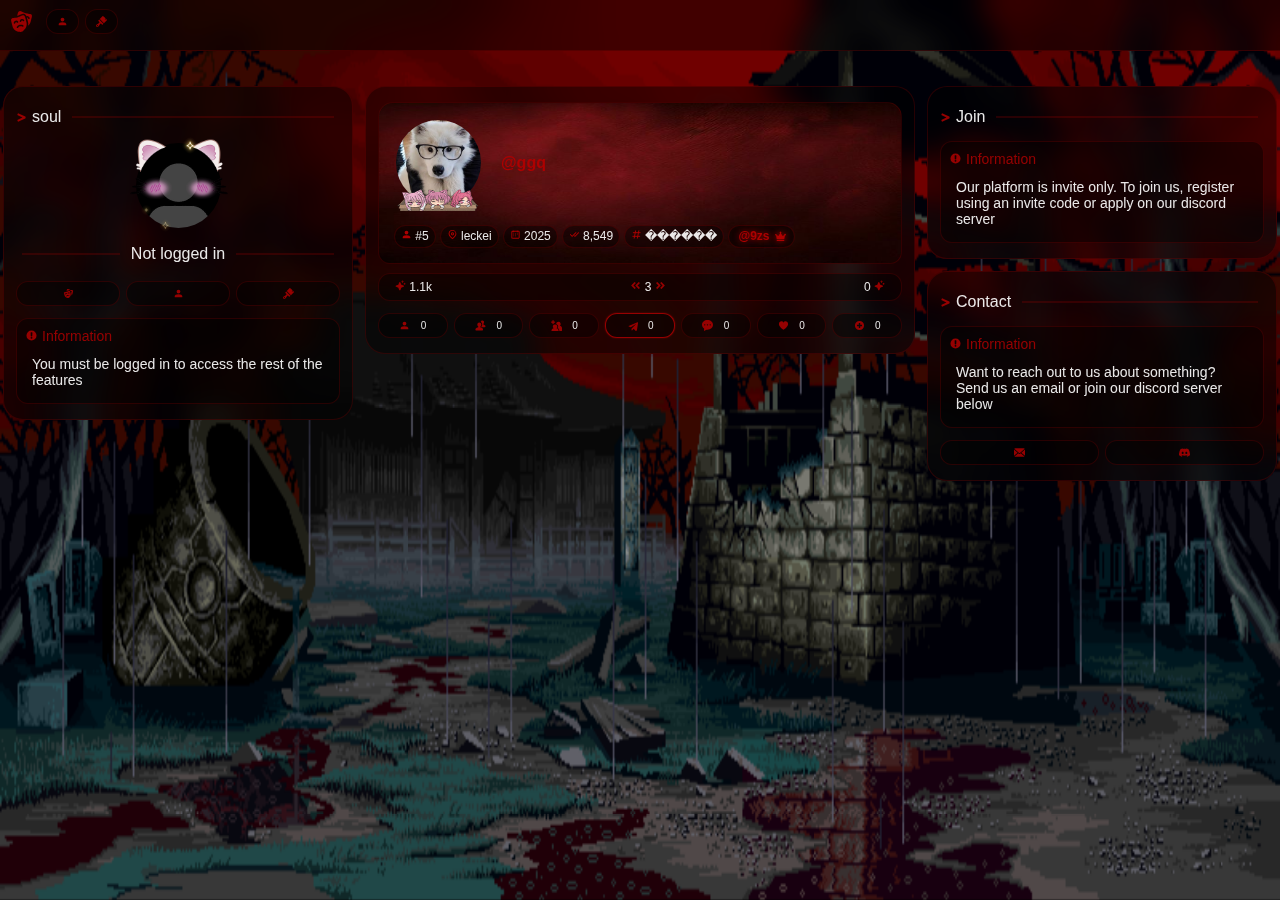
==== commit 90892eac: "Update ggq.html" ====
--- a/ggq.html
+++ b/ggq.html
@@ -844,7 +844,7 @@
                 <div
                   class="bx"
                   style="margin: 8px 4px 0 0"
-                  data-title="Currently in Hell"
+                  data-title="Currently in leckei"
                 >
                   <icons icon="location" width="11" height="11"
                     ><!----><!----><!----><!----><!----><!----><!----><!----><!----><!----><!----><!----><!----><!----><!----><!----><!----><!----><!----><!----><!----><!----><!----><!----><!----><!----><!----><!----><!----><svg
@@ -859,7 +859,7 @@
                       ></path></svg
                     ><!----><!----><!----><!----><!----><!----><!----><!----><!----><!----><!----><!----><!----><!----><!----><!----><!----><!----><!----><!----><!----><!----><!----><!----><!----></icons
                   >
-                  Hell
+                  leckei
                 </div>
                 <!---->
 
